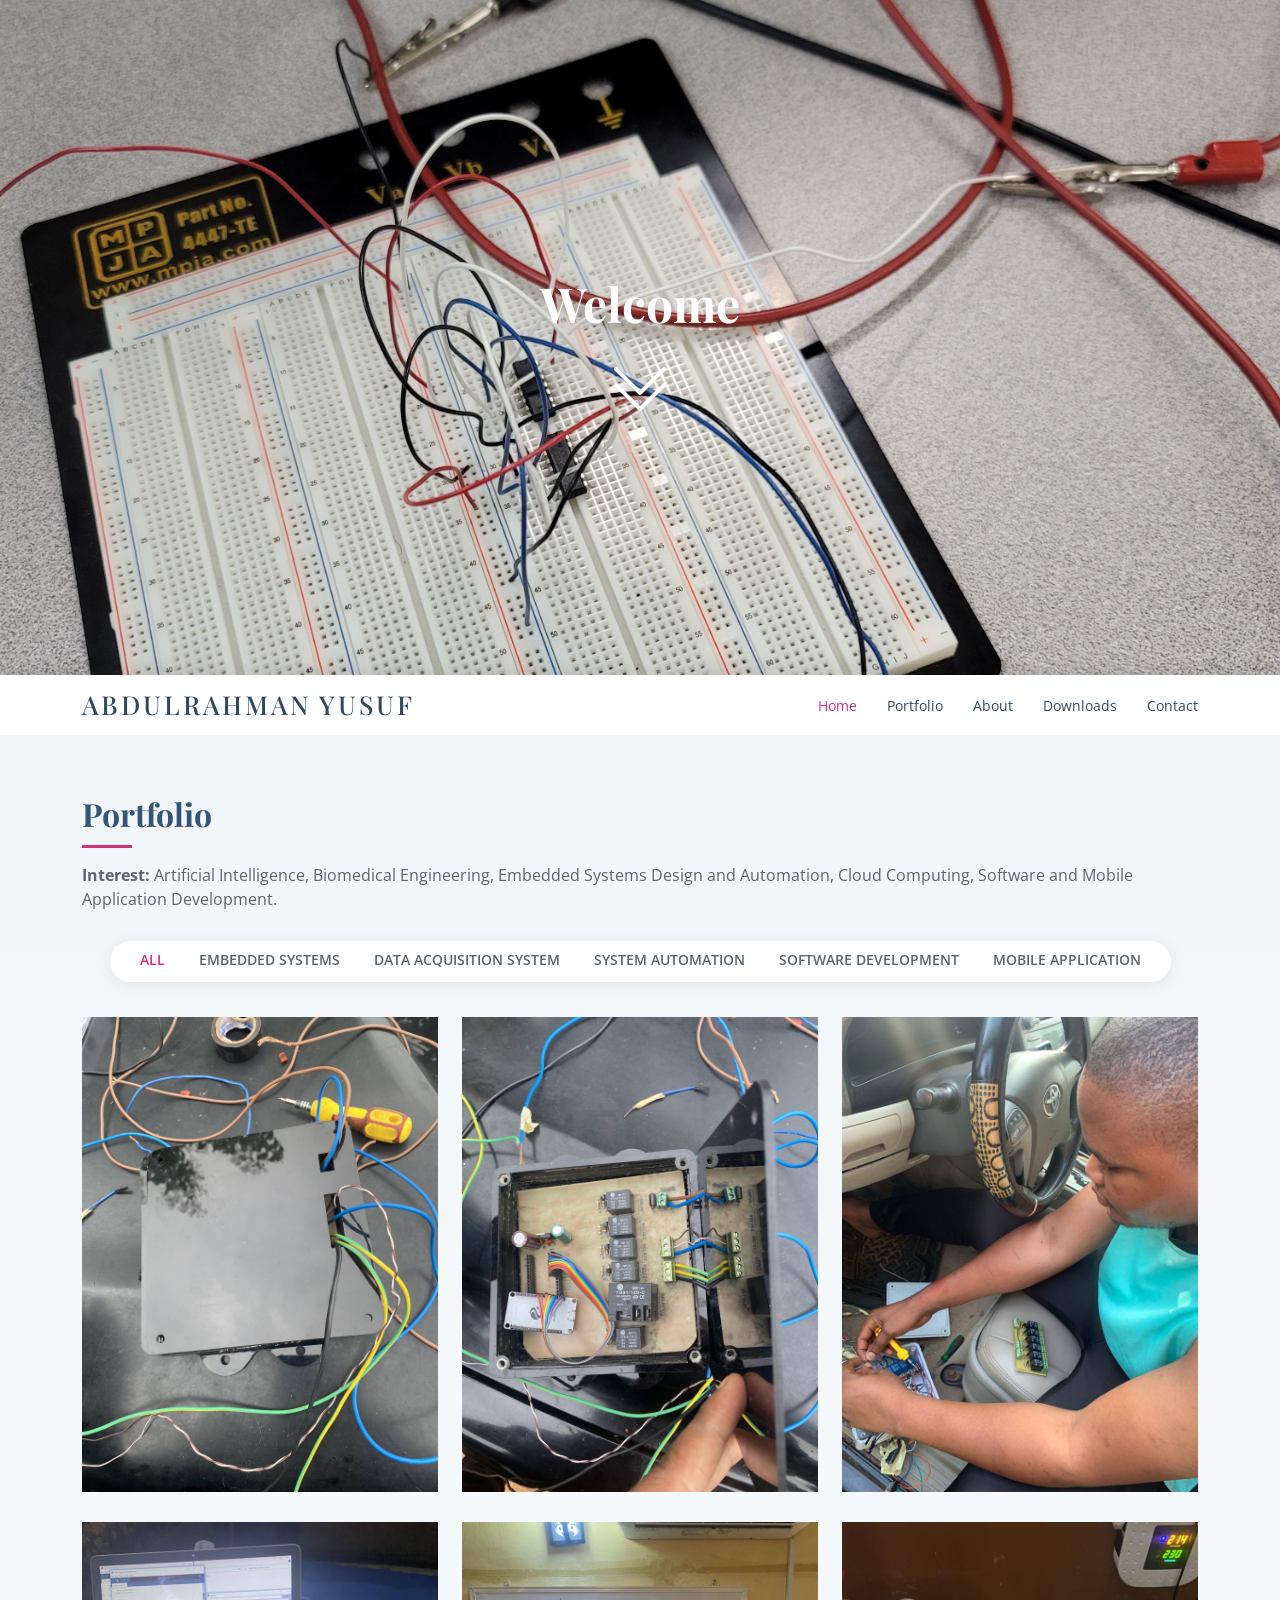
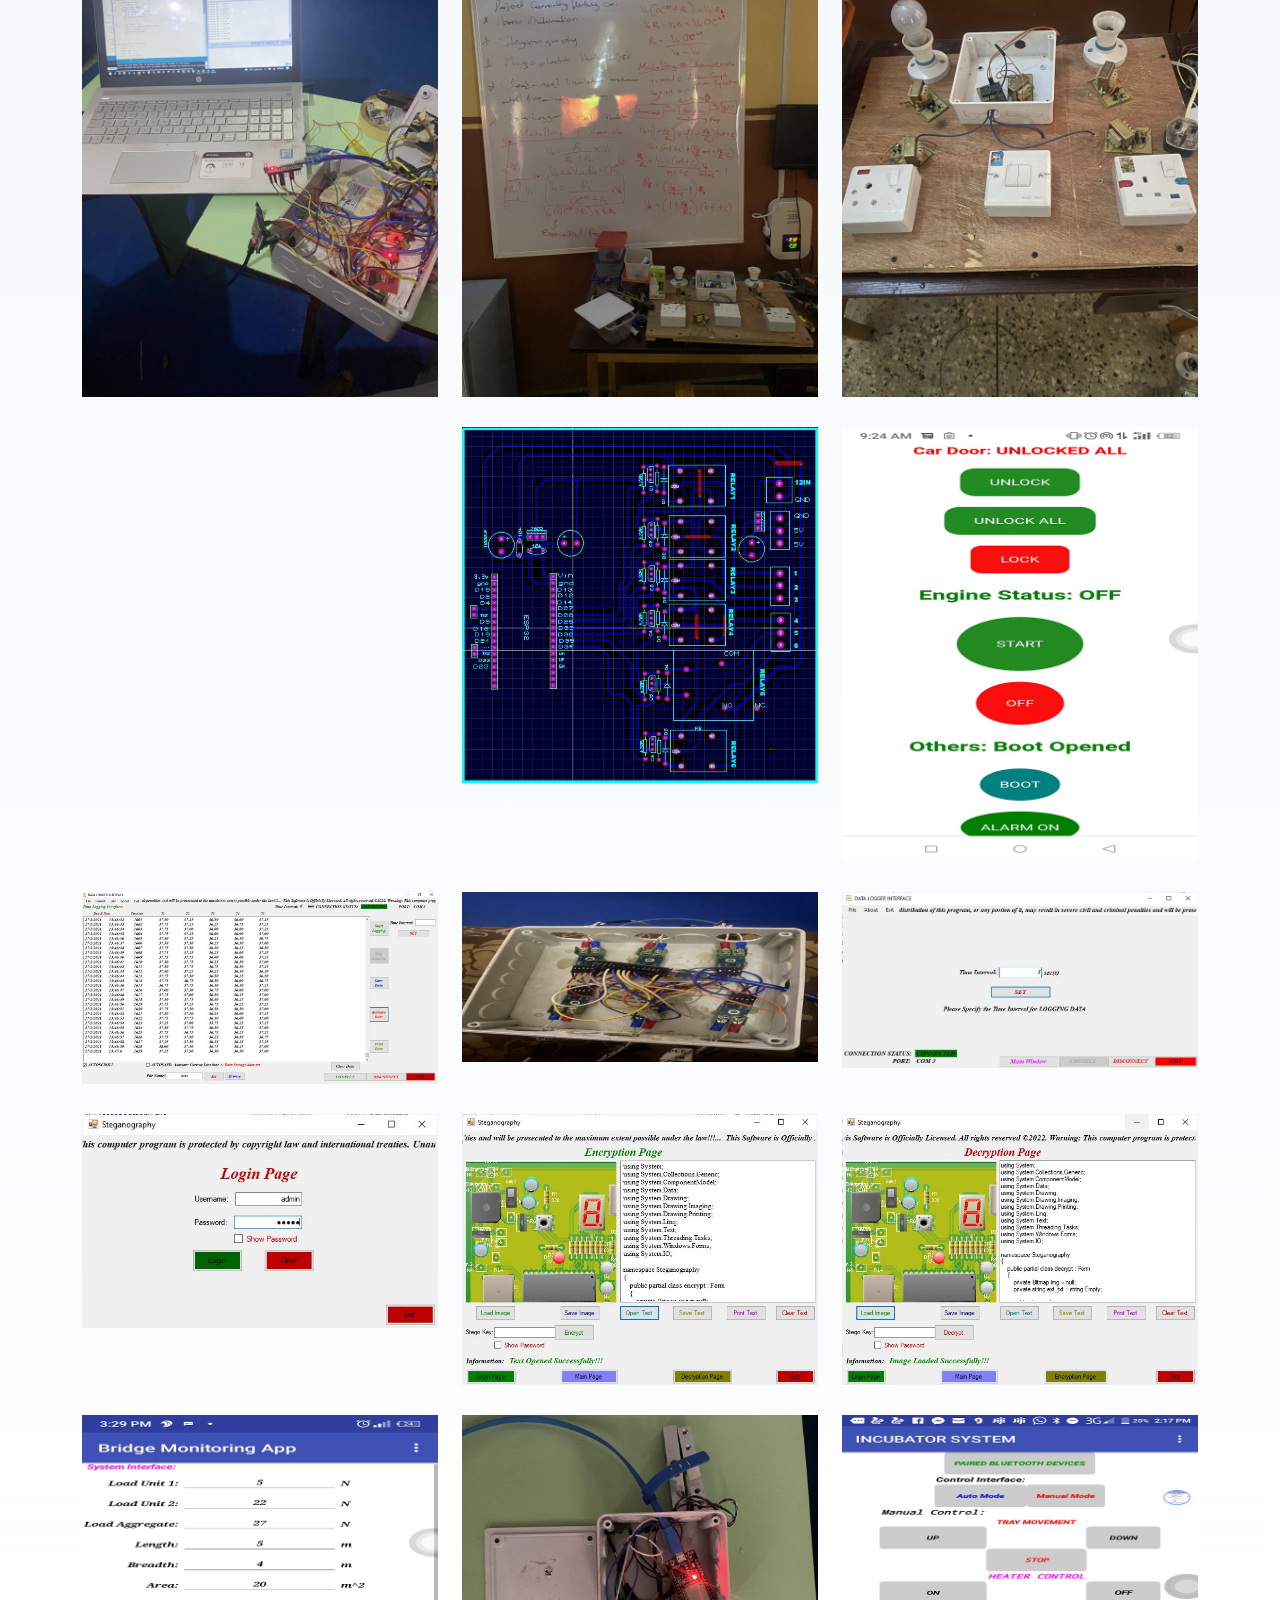
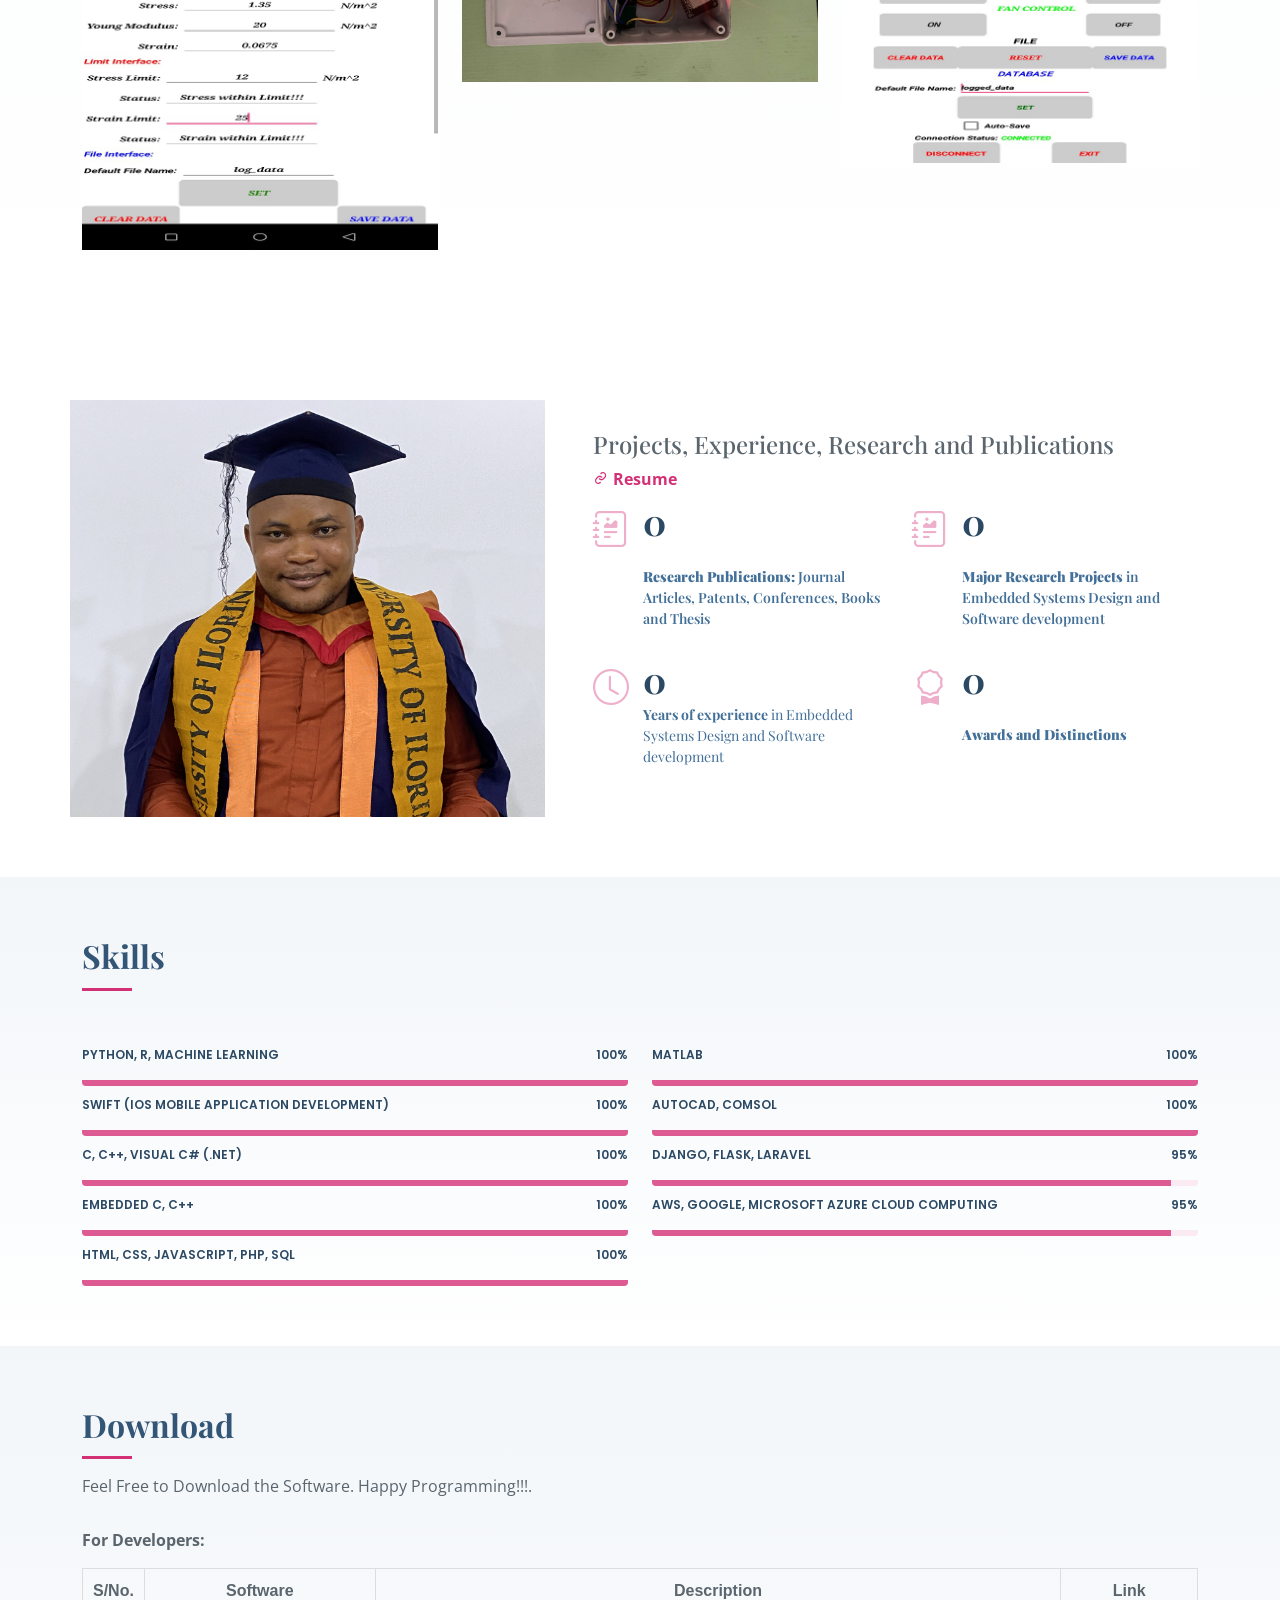
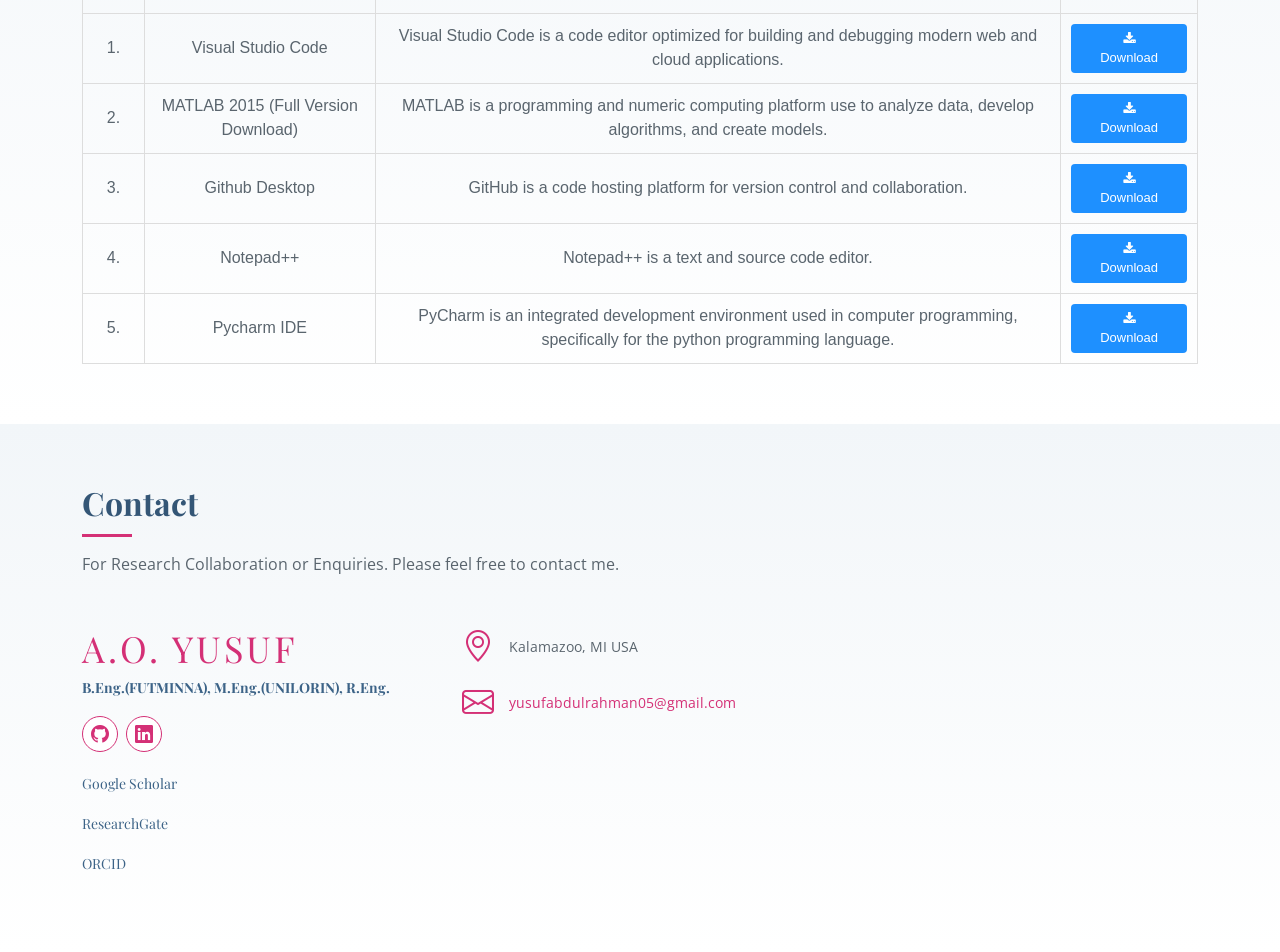
==== index.html @ 18b69f9c "update" ====
<!DOCTYPE html>
<html lang="en">

<head>
  <meta charset="utf-8">
  <meta content="width=device-width, initial-scale=1.0" name="viewport">

  <title>Abdulrahman Yusuf</title>
  <meta content="" name="description">
  <meta content="" name="keywords">

  <!-- Favicons -->
  <link href="assets/img/favicon.png" rel="icon">
  <link href="assets/img/apple-touch-icon.png" rel="apple-touch-icon">
  

  <!-- Google Fonts -->
  <link href="https://fonts.googleapis.com/css?family=Open+Sans:300,300i,400,400i,600,600i,700,700i|Poppins:300,300i,400,400i,500,500i,600,600i,700,700i|Playfair+Display:400,400i,500,500i,600,600i,700,700i&subset=cyrillic" rel="stylesheet">

  <!-- Vendor CSS Files -->
  <link href="assets/vendor/bootstrap/css/bootstrap.min.css" rel="stylesheet">
  <link href="assets/vendor/bootstrap-icons/bootstrap-icons.css" rel="stylesheet">
  <link href="assets/vendor/boxicons/css/boxicons.min.css" rel="stylesheet">
  <link href="assets/vendor/glightbox/css/glightbox.min.css" rel="stylesheet">
  <link href="assets/vendor/swiper/swiper-bundle.min.css" rel="stylesheet">

  <!-- Template Main CSS File -->
  <link href="assets/css/style.css" rel="stylesheet">

  <link rel="stylesheet" href="https://cdnjs.cloudflare.com/ajax/libs/font-awesome/4.7.0/css/font-awesome.min.css">

  <!-- =======================================================
  * Template Name: Lonely - v4.7.0
  * Template URL: https://bootstrapmade.com/free-html-bootstrap-template-lonely/
  * Author: BootstrapMade.com
  * License: https://bootstrapmade.com/license/
  ======================================================== -->
</head>

<body>

  <!-- ======= Hero Section ======= -->
  <section id="hero" class="d-flex flex-column align-items-center justify-content-center">
    <h1>Welcome</h1>
   <!-- <h1>Welcome to my Virtual Lab.</h1>
    <h2>I am a Researcher, Developer, Programmer and Embedded System Designer</h2> -->
    <a href="#portfolio" class="btn-get-started scrollto"><i class="bi bi-chevron-double-down"></i></a>
  </section><!-- End Hero -->

  <!-- ======= Header ======= -->
  <header id="header" class="d-flex align-items-center">
    <div class="container d-flex align-items-center justify-content-between">

      
      <div class="logo">
        <h1><a href="index.html">Abdulrahman Yusuf</a></h1>
        <!-- Uncomment below if you prefer to use an image logo -->
        <!-- <a href="index.html"><img src="assets/img/logo.png" alt="" class="img-fluid"></a> -->
      </div>

      <nav id="navbar" class="navbar">
        <ul>
          <li><a class="nav-link scrollto active" href="#hero">Home</a></li>
          <li><a class="nav-link scrollto" href="#portfolio">Portfolio</a></li>
          <li><a class="nav-link scrollto" href="#about">About</a></li> 
          <li><a class="nav-link scrollto" href="#download">Downloads</a></li> 
          <li><a class="nav-link scrollto" href="#contact">Contact</a></li>
        </ul>
        <i class="bi bi-list mobile-nav-toggle"></i>
      </nav><!-- .navbar -->


    </div>
  </header><!-- End Header -->

  <main id="main">


     <!-- ======= Portfolio Section ======= -->
     <section id="portfolio" class="portfolio section-bg">
      <div class="container">

        <div class="section-title">
          <h2>Portfolio</h2>
          
          <p>
            
            <strong>Interest: </strong>
            
            Artificial Intelligence, Biomedical Engineering, Embedded Systems Design and Automation, Cloud Computing, Software and Mobile Application Development. 
            </p>
          
        </div>

        <div class="row">
          <div class="col-lg-12 d-flex justify-content-center">
            <ul id="portfolio-flters">
              <li data-filter="*" class="filter-active">All</li>
              <li data-filter=".filter-auto">Embedded Systems</li>
              <li data-filter=".filter-logger">Data Acquisition System</li>
              <li data-filter=".filter-control">System Automation</li>
              <li data-filter=".filter-soft">Software Development</li>
              <li data-filter=".filter-mobile">Mobile Application</li>
            </ul>
          </div>
        </div>

        <div class="row portfolio-container">

          <div class="col-lg-4 col-md-6 portfolio-item filter-auto">
            <div class="portfolio-wrap">
              <img src="assets/img/automobile/final.jpg" class="img-fluid" alt="">
              <div class="portfolio-info">
                <h4>E-Car Key</h4>
                <p>Schemetic Design</p>
              </div>
              <div class="portfolio-links">
                <a href="assets/img/automobile/final.jpg" data-gallery="portfolioGallery" class="portfolio-lightbox" title="Automobile Automation"><i class="bx bx-plus"></i></a>
               <!-- <a href="portfolio-details.html" title="More Details"><i class="bx bx-link"></i></a> -->
              </div>
            </div>
          </div>

          <div class="col-lg-4 col-md-6 portfolio-item filter-auto">
            <div class="portfolio-wrap">
              <img src="assets/img/automobile/inner_prototype.jpg" class="img-fluid" alt="">
              <div class="portfolio-info">
                <h4>E-Car Key</h4>
                <p>Hardware</p>
              </div>
              <div class="portfolio-links">
                <a href="assets/img/automobile/inner_prototype.jpg" data-gallery="portfolioGallery" class="portfolio-lightbox" title="Automobile Automation"><i class="bx bx-plus"></i></a>
               <!-- <a href="portfolio-details.html" title="More Details"><i class="bx bx-link"></i></a> -->
              </div>
            </div>
          </div>

          <div class="col-lg-4 col-md-6 portfolio-item filter-auto">
            <div class="portfolio-wrap">
              <img src="assets/img/automobile/working.jpg" class="img-fluid" alt="">
              <div class="portfolio-info">
                <h4>E-Car Key</h4>
                <p>Testing the Developed System</p>
              </div>
              <div class="portfolio-links">
                <a href="assets/img/automobile/inner_prototype.jpg" data-gallery="portfolioGallery" class="portfolio-lightbox" title="Automobile Automation"><i class="bx bx-plus"></i></a>
               <!-- <a href="portfolio-details.html" title="More Details"><i class="bx bx-link"></i></a> -->
              </div>
            </div>
          </div>

          <div class="col-lg-4 col-md-6 portfolio-item filter-control">
            <div class="portfolio-wrap">
              <img src="assets/img/control/clc.jpg" class="img-fluid" alt="">
              <div class="portfolio-info">
                <h4>Cloud-based Load Control and Energy Monitoring System</h4>
                <p>Hardware</p>
              </div>
              <div class="portfolio-links">
                <a href="assets/img/control/clc.jpg" data-gallery="portfolioGallery" class="portfolio-lightbox" title="Load-based Control and Energy Monitoring System"><i class="bx bx-plus"></i></a>
                <!--<a href="portfolio-details.html" title="More Details"><i class="bx bx-link"></i></a>-->
              </div>
            </div>
          </div>

          <div class="col-lg-4 col-md-6 portfolio-item filter-control">
            <div class="portfolio-wrap">
              <img src="assets/img/control/library.jpg" class="img-fluid" alt="">
              <div class="portfolio-info">
                <h4>Home Automation System</h4>
                <p>Design</p>
              </div>
              <div class="portfolio-links">
                <a href="assets/img/control/library.jpg" data-gallery="portfolioGallery" class="portfolio-lightbox" title="Automation System"><i class="bx bx-plus"></i></a>
                <!--<a href="portfolio-details.html" title="More Details"><i class="bx bx-link"></i></a>-->
              </div>
            </div>
          </div>

          <div class="col-lg-4 col-md-6 portfolio-item filter-control">
            <div class="portfolio-wrap">
              <img src="assets/img/control/automation.jpg" class="img-fluid" alt="">
              <div class="portfolio-info">
                <h4>Home Automation System</h4>
                <p>Hardware</p>
              </div>
              <div class="portfolio-links">
                <a href="assets/img/control/automation.jpg" data-gallery="portfolioGallery" class="portfolio-lightbox" title="Automation System"><i class="bx bx-plus"></i></a>
                <!--<a href="portfolio-details.html" title="More Details"><i class="bx bx-link"></i></a>-->
              </div>
            </div>
          </div>

          <div class="col-lg-4 col-md-6 portfolio-item filter-auto">
            <div class="portfolio-wrap">
              <img src="assets/img/automobile/board.jpg" class="img-fluid" alt="">
              <div class="portfolio-info">
                <h4>E-Car Key</h4>
                <p>System Board</p>
              </div>
              <div class="portfolio-links">
                <a href="assets/img/automobile/board.jpg" data-gallery="portfolioGallery" class="portfolio-lightbox" title="Automobile Automation"><i class="bx bx-plus"></i></a>
               <!-- <a href="portfolio-details.html" title="More Details"><i class="bx bx-link"></i></a> -->
              </div>
            </div>
          </div>


          <div class="col-lg-4 col-md-6 portfolio-item filter-auto">
            <div class="portfolio-wrap">
              <img src="assets/img/automobile/artwork.jpg" class="img-fluid" alt="">
              <div class="portfolio-info">
                <h4>E-Car Key</h4>
                <p>PCB Design</p>
              </div>
              <div class="portfolio-links">
                <a href="assets/img/automobile/artwork.jpg" data-gallery="portfolioGallery" class="portfolio-lightbox" title="Automobile Automation"><i class="bx bx-plus"></i></a>
               <!-- <a href="portfolio-details.html" title="More Details"><i class="bx bx-link"></i></a> -->
              </div>
            </div>
          </div>

          <div class="col-lg-4 col-md-6 portfolio-item filter-auto">
            <div class="portfolio-wrap">
              <img src="assets/img/automobile/inter.jpg" class="img-fluid" alt="">
              <div class="portfolio-info">
                <h4>E-Car Key</h4>
                <p>Mobile Interface</p>
              </div>
              <div class="portfolio-links">
                <a href="assets/img/automobile/inter.jpg" data-gallery="portfolioGallery" class="portfolio-lightbox" title="Automobile Automation"><i class="bx bx-plus"></i></a>
               <!-- <a href="portfolio-details.html" title="More Details"><i class="bx bx-link"></i></a> -->
              </div>
            </div>
          </div>

          <div class="col-lg-4 col-md-6 portfolio-item filter-logger">
            <div class="portfolio-wrap">
              <img src="assets/img/datalogger/logging_temp_interface.JPG" class="img-fluid" alt="">
              <div class="portfolio-info">
                <h4>5-Channel Temperature Datalogger</h4>
                <p>Software Interface</p>
              </div>
              <div class="portfolio-links">
                <a href="assets/img/datalogger/logging_temp_interface.JPG" data-gallery="portfolioGallery" class="portfolio-lightbox" title="Temperature Datalogger"><i class="bx bx-plus"></i></a>
               <!-- <a href="portfolio-details.html" title="More Details"><i class="bx bx-link"></i></a>-->
              </div>
            </div>
          </div>

          <div class="col-lg-4 col-md-6 portfolio-item filter-logger">
            <div class="portfolio-wrap">
              <img src="assets/img/datalogger/temp_logger.jpg" class="img-fluid" alt="">
              <div class="portfolio-info">
                <h4>5-Channel Temperature Datalogger</h4>
                <p>Hardware Interface</p>
              </div>
              <div class="portfolio-links">
                <a href="assets/img/datalogger/temp_logger.jpg" data-gallery="portfolioGallery" class="portfolio-lightbox" title="Temperature Datalogger"><i class="bx bx-plus"></i></a>
               <!-- <a href="portfolio-details.html" title="More Details"><i class="bx bx-link"></i></a>-->
              </div>
            </div>
          </div>

          <div class="col-lg-4 col-md-6 portfolio-item filter-logger">
            <div class="portfolio-wrap">
              <img src="assets/img/datalogger/logging_time_set.JPG" class="img-fluid" alt="">
              <div class="portfolio-info">
                <h4>5-Channel Temperature Datalogger</h4>
                <p>Logging Time Set Interface</p>
              </div>
              <div class="portfolio-links">
                <a href="assets/img/datalogger/logging_time_set.JPG" data-gallery="portfolioGallery" class="portfolio-lightbox" title="Temperature Datalogger"><i class="bx bx-plus"></i></a>
               <!-- <a href="portfolio-details.html" title="More Details"><i class="bx bx-link"></i></a>-->
              </div>
            </div>
          </div>

          <div class="col-lg-4 col-md-6 portfolio-item filter-soft">
            <div class="portfolio-wrap">
              <img src="assets/img/software/stego_login.JPG" class="img-fluid" alt="">
              <div class="portfolio-info">
                <h4>STEGANOGRAPHY</h4>
                <p>Login Interface</p>
              </div>
              <div class="portfolio-links">
                <a href="assets/img/software/stego_login.JPG" data-gallery="portfolioGallery" class="portfolio-lightbox" title="Login Interface"><i class="bx bx-plus"></i></a>
              <!--  <a href="portfolio-details.html" title="More Details"><i class="bx bx-link"></i></a> -->
              </div>
            </div>
          </div>

          <div class="col-lg-4 col-md-6 portfolio-item filter-soft">
            <div class="portfolio-wrap">
              <img src="assets/img/software/stego-encrypt.JPG" class="img-fluid" alt="">
              <div class="portfolio-info">
                <h4>STEGANOGRAPHY</h4>
                <p>Encryption Interface</p>
              </div>
              <div class="portfolio-links">
                <a href="assets/img/software/stego-encrypt.JPG" data-gallery="portfolioGallery" class="portfolio-lightbox" title="Encryption Interface"><i class="bx bx-plus"></i></a>
              <!--  <a href="portfolio-details.html" title="More Details"><i class="bx bx-link"></i></a> -->
              </div>
            </div>
          </div>

          <div class="col-lg-4 col-md-6 portfolio-item filter-soft">
            <div class="portfolio-wrap">
              <img src="assets/img/software/stego-decrypt.JPG" class="img-fluid" alt="">
              <div class="portfolio-info">
                <h4>STEGANOGRAPHY</h4>
                <p>Decryption Interface</p>
              </div>
              <div class="portfolio-links">
                <a href="assets/img/software/stego-decrypt.JPG" data-gallery="portfolioGallery" class="portfolio-lightbox" title="Decryption Interface"><i class="bx bx-plus"></i></a>
              <!--  <a href="portfolio-details.html" title="More Details"><i class="bx bx-link"></i></a> -->
              </div>
            </div>
          </div>

          <div class="col-lg-4 col-md-6 portfolio-item filter-mobile">
            <div class="portfolio-wrap">
              <img src="assets/img/mobile/bridge_soft_jpg.jpg" class="img-fluid" alt="">
              <div class="portfolio-info">
                <h4>Bridge Monitoring System</h4>
                <p>Software Interface</p>
              </div>
              <div class="portfolio-links">
                <a href="assets/img/mobile/bridge_soft_jpg.jpg" data-gallery="portfolioGallery" class="portfolio-lightbox" title="Data Logging Mobile Application"><i class="bx bx-plus"></i></a>
              <!--  <a href="portfolio-details.html" title="More Details"><i class="bx bx-link"></i></a> -->
              </div>
            </div>
          </div>

          <div class="col-lg-4 col-md-6 portfolio-item filter-mobile">
            <div class="portfolio-wrap">
              <img src="assets/img/mobile/bridge_hard.jpg" class="img-fluid" alt="">
              <div class="portfolio-info">
                <h4>Bridge Monitoring System</h4>
                <p>Hardware Interface</p>
              </div>
              <div class="portfolio-links">
                <a href="assets/img/mobile/bridge_hard.jpg" data-gallery="portfolioGallery" class="portfolio-lightbox" title="Data Logging Mobile Application"><i class="bx bx-plus"></i></a>
              <!--  <a href="portfolio-details.html" title="More Details"><i class="bx bx-link"></i></a> -->
              </div>
            </div>
          </div>

          <div class="col-lg-4 col-md-6 portfolio-item filter-mobile">
            <div class="portfolio-wrap">
              <img src="assets/img/mobile/incubator_jpg.jpg" class="img-fluid" alt="">
              <div class="portfolio-info">
                <h4>Egg Incubator Mobile App Control System</h4>
                <p>Software Interface</p>
              </div>
              <div class="portfolio-links">
                <a href="assets/img/mobile/incubator_jpg.jpg" data-gallery="portfolioGallery" class="portfolio-lightbox" title="Mobile Control System"><i class="bx bx-plus"></i></a>
              <!--  <a href="portfolio-details.html" title="More Details"><i class="bx bx-link"></i></a> -->
              </div>
            </div>
          </div>


        </div>

      </div>
    </section><!-- End Portfolio Section -->


      <!-- ======= About Section ======= -->
      <section id="about" class="about">
        <div class="container">
  
          <div class="row no-gutters">
            <div class="image col-xl-5 d-flex align-items-stretch justify-content-center justify-content-lg-start"></div>
            <div class="col-xl-7 ps-0 ps-lg-5 pe-lg-1 d-flex align-items-stretch">
              <div class="content d-flex flex-column justify-content-center">
                <h4>Projects, Experience, Research and Publications</h4>
                <a href="assets/pdf/curriculum.pdf" title="Curriculum Vitae"><i class="bx bx-link"></i>
               
                  <strong>Resume</strong>
                
              </a>
                <div class="row">
                  <div class="col-md-6 d-md-flex align-items-md-stretch">
                    <div class="count-box">
                      <i class="bi bi-journal-richtext"></i>
                      <span data-purecounter-start="0" data-purecounter-end="15" data-purecounter-duration="1" class="purecounter"></span>
                      <a href="https://scholar.google.com/citations?hl=en&authuser=2&user=0m0f3SoAAAAJ" title="Research Publications"><p><strong>Research Publications:</strong> Journal Articles, Patents, Conferences, Books and Thesis</p></a>
                    </div>
                  </div>
  
                  <div class="col-md-6 d-md-flex align-items-md-stretch">
                    <div class="count-box">
                      <i class="bi bi-journal-richtext"></i>
                      <span data-purecounter-start="0" data-purecounter-end="20" data-purecounter-duration="1" class="purecounter"></span>
                      <a href="assets/pdf/projects.pdf" title="Project Executed"><p><strong>Major Research Projects</strong> in Embedded Systems Design and Software development</p></a>
                    </div>
                  </div>

  
                  <div class="col-md-6 d-md-flex align-items-md-stretch">
                    <div class="count-box">
                      <i class="bi bi-clock"></i>
                      <span data-purecounter-start="0" data-purecounter-end="12" data-purecounter-duration="1" class="purecounter"></span>
                      <p><strong>Years of experience</strong> in Embedded Systems Design and Software development</p>
                    </div>
                  </div>

                  <div class="col-md-6 d-md-flex align-items-md-stretch">
                    <div class="count-box">
                      <i class="bi bi-award"></i>
                      <span data-purecounter-start="0" data-purecounter-end="6" data-purecounter-duration="1" class="purecounter"></span>
                      <a href="assets/pdf/award.pdf" title="Award and Distinction"><p><strong>Awards and Distinctions</strong> </p></a>
                    </div>


                  </div>
                </div>
              </div><!-- End .content-->
            </div>
          </div>
  
        </div>
      </section><!-- End About Section -->

        <!-- ======= Skills Section ======= -->
    <section id="skills" class="skills section-bg">
      <div class="container">

        <div class="section-title">
          <h2>Skills</h2>
          <!--
          <p>He suffers great pains. The consequences of his avoidance had to do with some. May they be the main game. No one had any desire. And no one who hinders receives them otherwise. It is because he shuns the services which he's been in the advantage of.</p>
          -->
        </div>

        <div class="row skills-content">

          <div class="col-lg-6">

            <div class="progress">
              <span class="skill">PYTHON, R, Machine Learning<i class="val">100%</i></span>
              <div class="progress-bar-wrap">
                <div class="progress-bar" role="progressbar" aria-valuenow="100" aria-valuemin="0" aria-valuemax="100"></div>
              </div>
            </div>

            <div class="progress">
              <span class="skill">SWIFT (iOS Mobile Application Development)<i class="val">100%</i></span>
              <div class="progress-bar-wrap">
                <div class="progress-bar" role="progressbar" aria-valuenow="100" aria-valuemin="0" aria-valuemax="100"></div>
              </div>
            </div>

            <div class="progress">
              <span class="skill">C, C++, VISUAL C# (.NET)<i class="val">100%</i></span>
              <div class="progress-bar-wrap">
                <div class="progress-bar" role="progressbar" aria-valuenow="100" aria-valuemin="0" aria-valuemax="100"></div>
              </div>
            </div>

            <div class="progress">
              <span class="skill">Embedded C, C++<i class="val">100%</i></span>
              <div class="progress-bar-wrap">
                <div class="progress-bar" role="progressbar" aria-valuenow="100" aria-valuemin="0" aria-valuemax="100"></div>
              </div>
            </div>

            

            <div class="progress">
              <span class="skill">HTML, CSS, Javascript, PHP, SQL<i class="val">100%</i></span>
              <div class="progress-bar-wrap">
                <div class="progress-bar" role="progressbar" aria-valuenow="100" aria-valuemin="0" aria-valuemax="100"></div>
              </div>
            </div>

          </div>

          <div class="col-lg-6">

            <div class="progress">
              <span class="skill">MATLAB<i class="val">100%</i></span>
              <div class="progress-bar-wrap">
                <div class="progress-bar" role="progressbar" aria-valuenow="100" aria-valuemin="0" aria-valuemax="100"></div>
              </div>
            </div>
            
            
            <div class="progress">
              <span class="skill">AutoCAD, COMSOL<i class="val">100%</i></span>
              <div class="progress-bar-wrap">
                <div class="progress-bar" role="progressbar" aria-valuenow="100" aria-valuemin="0" aria-valuemax="100"></div>
              </div>
            </div>

           
            <div class="progress">
              <span class="skill">Django, Flask, Laravel<i class="val">95%</i></span>
              <div class="progress-bar-wrap">
                <div class="progress-bar" role="progressbar" aria-valuenow="95" aria-valuemin="0" aria-valuemax="100"></div>
              </div>
            </div>

            

            <div class="progress">
              <span class="skill">AWS, Google, Microsoft Azure Cloud Computing<i class="val">95%</i></span>
              <div class="progress-bar-wrap">
                <div class="progress-bar" role="progressbar" aria-valuenow="95" aria-valuemin="0" aria-valuemax="100"></div>
              </div>
            </div>

<!--
            <div class="progress">
              <span class="skill">PHP & MySql <i class="val">95%</i></span>
              <div class="progress-bar-wrap">
                <div class="progress-bar" role="progressbar" aria-valuenow="95" aria-valuemin="0" aria-valuemax="100"></div>
              </div>
            </div>
          -->

          </div>

        </div>

      </div>
    </section><!-- End Skills Section -->


    
     <!-- ======= Download Section ======= -->
     <section id="download" class="contact section-bg">
      <div class="container">

        <div class="section-title">
          <h2>Download</h2>
          <p>Feel Free to Download the Software. Happy Programming!!!.</p>
          </div>

          <table>
            <p><strong>For Developers:</strong></p>

            <tr>
              <th class="button">S/No.</th>
              <th class="button">Software</th>
              <th class="button">Description</th>
              <th class="button">Link</th>
            </tr>

            <tr>
              <td class="button">1.</td>
              <td class="button">Visual Studio Code</td>       
              <td class="button">Visual Studio Code is a code editor optimized for building and debugging modern web and cloud applications.</td>
              <td class="button"><a href="https://drive.google.com/file/d/1zYSpvfbUgRs06XczKXyBadBNMTfpB2N2/view?usp=sharing"><button class="btn" title="Download Visual Studio Code"><i class="fa fa-download"></i>Download</button></td></a>
            </tr>

            <tr>
              <td class="button">2.</td>
              <td class="button">MATLAB 2015 (Full Version Download)</td>
              <td class="button">MATLAB is a programming and numeric computing platform use to analyze data, develop algorithms, and create models.</td>
              <td class="button"><a href="https://drive.google.com/drive/folders/1zdj8uG5YUquxfEY8fB6HcpN1ROSiTOMO?usp=sharing"><button title="Download MATLAB 2015 (Full Version)" class="btn"><i class="fa fa-download"></i>Download</button></td></a>
            </tr>
            

            <tr>
              <td class="button">3.</td>
              <td class="button">Github Desktop</td>
              <td class="button">GitHub is a code hosting platform for version control and collaboration.</td>
              <td class="button"><a href="https://drive.google.com/file/d/1zZG-LSL0lm-y78_URgRxCBI6-lQlzDq3/view?usp=sharing"><button title="Download Github Desktop" class="btn"><i class="fa fa-download"></i>Download</button></td></a>
            </tr>


            <tr>
              <td class="button">4.</td>
              <td class="button">Notepad++</td>
              <td class="button">Notepad++ is a text and source code editor.</td>
              <td class="button"><a href="https://drive.google.com/file/d/1z_8JrGSE3gMQmDGv-TZ-edg7QJ6CvCoF/view?usp=sharing"><button title="Download Notepad++" class="btn"><i class="fa fa-download"></i>Download</button></td></a>
            </tr>

            <tr>
            <td class="button">5.</td>
            <td class="button">Pycharm IDE</td>
            <td class="button">PyCharm is an integrated development environment used in computer programming, specifically for the python programming language.</td>
            <td class="button"><a href="https://drive.google.com/file/d/1zbjO1u8P6GVnWv2U52w3U5dm3tcD2GAQ/view?usp=sharing"><button title="Download Pycharm" class="btn"><i class="fa fa-download"></i>Download</button></td></a>
          </tr>

          </table>


      </div>
        </section><!-- End Download Section -->

     <!-- ======= Contact Section ======= -->
     <section id="contact" class="contact section-bg">
      <div class="container">

        <div class="section-title">
          <h2>Contact</h2>
          <p> For Research Collaboration or Enquiries. Please feel free to contact me.</p>
        </div>

          <!--
        <div class="form">
          <form method="post" role="form" class="php-email-form">
            <div class="row">
              <div class="form-group col-md-6">
                <input type="text" name="name" class="form-control" id="name" placeholder="Your Name" required>
              </div>
              
              <div class="form-group col-md-6">
                <input type="phone" class="form-control" name="phone" placeholder="Your Phone Number">
              </div>
            </div>

            <br />
            <div class="form-group">
              <input type="email" class="form-control" name="email" id="email" placeholder="Your Email Address" required>
            </div>

            <br />
            <div class="form-group">
              <input type="text" class="form-control" name="subject" id="subject" placeholder="Subject" required>
            </div>

            <br />
            <div class="form-group">
              <textarea class="form-control" name="message" rows="5" placeholder="Message" required></textarea>
            </div>

            <input type="hidden" name="receiver" value="yusufabdulrahman05@gmail.com">
            <input type="hidden" name="purpose" value="contact">
            <input type="hidden" name="api" value="abdulrahman28">
            <input type="hidden" name="timezone" value="Africa/Nigeria">

            <div class="my-3">
              <div class="loading">Loading</div>
              <div class="error-message"></div>
              <div class="sent-message">Your message has been sent. I will get back to you. Thank you!</div>
              <div class="sent-newline"><br /></div>
              <div class="text-center"><button type="submit" id="submit">Send Message</button></div>
            </div>
           
          </form>
        </div>

      -->

        <br />

        <div class="row">
          <div class="col-lg-4 col-md-4">
            <div class="contact-about">
              <h3>A.O. YUSUF</h3>
              <p><strong>B.Eng.(FUTMINNA), M.Eng.(UNILORIN), R.Eng.</strong></p>
              <div class="social-links">
                <a href="https://github.com/abdulrahman28" title="GitHub" class="github"><i class="bi bi-github"></i></a>
                <a href="https://www.linkedin.com/in/abdulrahman-yusuf-3886821a7/" title="Linkedin" class="linkedin"><i class="bi bi-linkedin"></i></a>
              </div>
              <a href="https://scholar.google.com/citations?hl=en&authuser=2&user=0m0f3SoAAAAJ" title="Google Scholar"><p>Google Scholar</p></a>
              <a href="https://www.researchgate.net/profile/Abdulrahman_Yusuf7" title="ResearchGate"><p>ResearchGate</p></a>
              <a href="https://orcid.org/0000-0003-4835-2358" title="ORCID"><p>ORCID</p></a>
            </div>
          </div>

          <!-- Modifications -->

          <div class="col-lg-4 col-md-4">
            <div class="info">
              
              <div class="d-flex align-items-center">
                <i class="bi bi-geo-alt"></i>
                <p>Kalamazoo, MI USA</p>
              </div>
            

              <div class="d-flex align-items-center mt-4">
                <i class="bi bi-envelope"></i>
                <a href="mailto:yusufabdulrahman05@gmail.com"><p>yusufabdulrahman05@gmail.com</p></a>
              </div>
              
              <!--
              <div class="d-flex align-items-center mt-4">
                <i class="bi bi-envelope"></i>
                <a href="mailto:yusuf.oa@unilorin.edu.ng"><p>yusuf.oa@unilorin.edu.ng</p></a>
              </div>
            -->

              <!--
              <div class="d-flex align-items-center mt-4">
                <i class="bi bi-phone"></i>
                <p>+1 (269) 377-5811</p>
              </div>

            -->

              <!--
              <div class="d-flex align-items-center mt-4">
                <i class="bi bi-phone"></i>
                <p>+2347048739491</p>
              </div>
            -->

            </div>
          </div>

        </div>

      </div>
    </section><!-- End Contact Section -->

  </main><!-- End #main -->


  <!-- Vendor JS Files -->
  <script src="assets/vendor/purecounter/purecounter.js"></script>
  <script src="assets/vendor/bootstrap/js/bootstrap.bundle.min.js"></script>
  <script src="assets/vendor/glightbox/js/glightbox.min.js"></script>
  <script src="assets/vendor/isotope-layout/isotope.pkgd.min.js"></script>
  <script src="assets/vendor/swiper/swiper-bundle.min.js"></script>
  <script src="assets/vendor/waypoints/noframework.waypoints.js"></script> 
  <script src="mailsender.js"></script>

  <!--
    <script src="assets/vendor/php-email-form/validate.js"></script>
  -->
  
  <!-- Template Main JS File -->
  <script src="assets/js/main.js"></script>

</body>

</html>
---- assets/css/style.css ----
/**
* Template Name: Lonely - v4.7.0
* Template URL: https://bootstrapmade.com/free-html-bootstrap-template-lonely/
* Author: BootstrapMade.com
* License: https://bootstrapmade.com/license/
*/

/*--------------------------------------------------------------
# General
--------------------------------------------------------------*/
body {
  font-family: "Open Sans", sans-serif;
  color: #5a656e;
}

a {
  color: #d43076;
  text-decoration: none;
}

a:hover {
  color: #dd5a92;
  text-decoration: none;
}

h1, h2, h3, h4, h5, h6 {
  font-family: "Playfair Display", serif;
}

/*--------------------------------------------------------------
# Back to top button
--------------------------------------------------------------*/
.back-to-top {
  position: fixed;
  visibility: hidden;
  opacity: 0;
  right: 15px;
  bottom: 15px;
  z-index: 9999;
  background: #d43076;
  width: 40px;
  height: 40px;
  border-radius: 50px;
  transition: all 0.4s;
}
.back-to-top i {
  font-size: 24px;
  color: #fff;
  line-height: 0;
}
.back-to-top:hover {
  background: #db528c;
  color: #fff;
}
.back-to-top.active {
  visibility: visible;
  opacity: 1;
}

/*--------------------------------------------------------------
# Header
--------------------------------------------------------------*/
#header {
  transition: all 0.5s;
  z-index: 997;
  transition: all 0.5s;
  height: 60px;
  background: #fff;
  box-shadow: 0px 0px 20px 0px rgba(0, 0, 0, 0.12);
}
#header .logo h1 {
  font-size: 26px;
  margin: 0;
  padding: 6px 0;
  line-height: 1;
  font-weight: 500;
  letter-spacing: 3px;
  text-transform: uppercase;
}
#header .logo h1 a, #header .logo h1 a:hover {
  color: #2c4964;
  text-decoration: none;
}
#header .logo img {
  padding: 0;
  margin: 0;
  max-height: 40px;
}

.scrolled-offset {
  margin-top: 60px;
}

/*--------------------------------------------------------------
# Navigation Menu
--------------------------------------------------------------*/
/**
* Desktop Navigation 
*/
.navbar {
  padding: 0;
}
.navbar ul {
  margin: 0;
  padding: 0;
  display: flex;
  list-style: none;
  align-items: center;
}
.navbar li {
  position: relative;
}
.navbar a, .navbar a:focus {
  display: flex;
  align-items: center;
  justify-content: space-between;
  padding: 10px 0 10px 30px;
  font-size: 14px;
  color: #2c4964;
  white-space: nowrap;
  transition: 0.3s;
}
.navbar a i, .navbar a:focus i {
  font-size: 12px;
  line-height: 0;
  margin-left: 5px;
}
.navbar a:hover, .navbar .active, .navbar .active:focus, .navbar li:hover > a {
  color: #d43076;
}
.navbar .dropdown ul {
  display: block;
  position: absolute;
  left: 14px;
  top: 100%;
  margin: 0;
  padding: 10px 0;
  z-index: 99;
  opacity: 0;
  visibility: hidden;
  background: #fff;
  box-shadow: 0px 0px 30px rgba(127, 137, 161, 0.25);
  transition: 0.3s;
  border-radius: 4px;
}
.navbar .dropdown ul li {
  min-width: 200px;
}
.navbar .dropdown ul a {
  padding: 10px 20px;
  text-transform: none;
}
.navbar .dropdown ul a i {
  font-size: 12px;
}
.navbar .dropdown ul a:hover, .navbar .dropdown ul .active:hover, .navbar .dropdown ul li:hover > a {
  color: #d43076;
}
.navbar .dropdown:hover > ul {
  opacity: 1;
  visibility: visible;
}
.navbar .dropdown .dropdown ul {
  top: 0;
  left: calc(100% - 30px);
  visibility: hidden;
}
.navbar .dropdown .dropdown:hover > ul {
  opacity: 1;
  top: 0;
  left: 100%;
  visibility: visible;
}
@media (max-width: 1366px) {
  .navbar .dropdown .dropdown ul {
    left: -90%;
  }
  .navbar .dropdown .dropdown:hover > ul {
    left: -100%;
  }
}

/**
* Mobile Navigation 
*/
.mobile-nav-toggle {
  color: #2c4964;
  font-size: 28px;
  cursor: pointer;
  display: none;
  line-height: 0;
  transition: 0.5s;
}
.mobile-nav-toggle.bi-x {
  color: #fff;
}

@media (max-width: 991px) {
  .mobile-nav-toggle {
    display: block;
  }

  .navbar ul {
    display: none;
  }
}
.navbar-mobile {
  position: fixed;
  overflow: hidden;
  top: 0;
  right: 0;
  left: 0;
  bottom: 0;
  background: rgba(13, 21, 29, 0.6);
  transition: 0.3s;
  z-index: 998;
}
.navbar-mobile .mobile-nav-toggle {
  position: absolute;
  top: 15px;
  right: 15px;
}
.navbar-mobile ul {
  display: block;
  position: absolute;
  top: 55px;
  right: 15px;
  bottom: 15px;
  left: 15px;
  padding: 10px 0;
  border-radius: 10px;
  background-color: #fff;
  overflow-y: auto;
  transition: 0.3s;
}
.navbar-mobile a, .navbar-mobile a:focus {
  padding: 10px 20px;
  font-size: 15px;
  color: #2c4964;
}
.navbar-mobile a:hover, .navbar-mobile .active, .navbar-mobile li:hover > a {
  color: #d43076;
}
.navbar-mobile .getstarted, .navbar-mobile .getstarted:focus {
  margin: 15px;
}
.navbar-mobile .dropdown ul {
  position: static;
  display: none;
  margin: 10px 20px;
  padding: 10px 0;
  z-index: 99;
  opacity: 1;
  visibility: visible;
  background: #fff;
  box-shadow: 0px 0px 30px rgba(127, 137, 161, 0.25);
}
.navbar-mobile .dropdown ul li {
  min-width: 200px;
}
.navbar-mobile .dropdown ul a {
  padding: 10px 20px;
}
.navbar-mobile .dropdown ul a i {
  font-size: 12px;
}
.navbar-mobile .dropdown ul a:hover, .navbar-mobile .dropdown ul .active:hover, .navbar-mobile .dropdown ul li:hover > a {
  color: #d43076;
}
.navbar-mobile .dropdown > .dropdown-active {
  display: block;
}

/*--------------------------------------------------------------
# Hero Section
--------------------------------------------------------------*/
#hero {
  width: 100%;
  height: 75vh;
  background: url("../img/hero-bg1.jpg") center;
  background-size: cover;
  padding: 0 15px;
}
#hero h1 {
  margin: 0 0 10px 0;
  font-size: 48px;
  font-weight: 700;
  line-height: 56px;
  color: #fff;
}
#hero h2 {
  color: #eee;
  margin-bottom: 10px;
  font-size: 24px;
  font-weight: 300;
  font-family: "Poppins", sans-serif;
}
#hero .btn-get-started {
  font-size: 64px;
  transition: 0.5s;
  color: #fff;
  height: 60px;
}
#hero .btn-get-started:hover {
  padding-top: 10px;
  color: #d43076;
}
@media (min-width: 1024px) {
  #hero {
    background-attachment: fixed;
  }
}
@media (max-width: 768px) {
  #hero h1 {
    font-size: 28px;
    line-height: 36px;
  }
  #hero h2 {
    font-size: 18px;
    line-height: 24px;
    margin-bottom: 30px;
  }
}

/*--------------------------------------------------------------
# Sections General
--------------------------------------------------------------*/
section {
  padding: 60px 0;
}

.section-bg {
  background: linear-gradient(180deg, #f2f6f9 0%, #fff 100%);
}

.section-title {
  padding-bottom: 30px;
}
.section-title h2 {
  font-size: 32px;
  font-weight: bold;
  margin-bottom: 15px;
  padding-bottom: 15px;
  position: relative;
  color: #345676;
}
.section-title h2::after {
  content: "";
  position: absolute;
  display: block;
  width: 50px;
  height: 3px;
  background: #d43076;
  bottom: 0;
  left: 0;
}
.section-title p {
  margin-bottom: 0;
}

/*--------------------------------------------------------------
# Breadcrumbs
--------------------------------------------------------------*/
.breadcrumbs {
  padding: 15px 0;
  background-color: #fcf2f7;
  min-height: 40px;
}
.breadcrumbs h2 {
  font-size: 24px;
  font-weight: 300;
}
.breadcrumbs ol {
  display: flex;
  flex-wrap: wrap;
  list-style: none;
  padding: 0;
  margin: 0;
  font-size: 14px;
}
.breadcrumbs ol li + li {
  padding-left: 10px;
}
.breadcrumbs ol li + li::before {
  display: inline-block;
  padding-right: 10px;
  color: #6c757d;
  content: "/";
}
@media (max-width: 768px) {
  .breadcrumbs .d-flex {
    display: block !important;
  }
  .breadcrumbs ol {
    display: block;
  }
  .breadcrumbs ol li {
    display: inline-block;
  }
}

/*--------------------------------------------------------------
# About
--------------------------------------------------------------*/
.about .content {
  padding: 30px 0;
}
.about .content h3 {
  font-weight: 500;
  font-size: 34px;
  color: #2c4964;
}
.about .content p {
  margin-bottom: 0;
}
.about .content .count-box {
  padding: 20px 0;
  width: 100%;
}
.about .content .count-box i {
  display: block;
  font-size: 36px;
  color: #eeafca;
  float: left;
  line-height: 0;
}
.about .content .count-box span {
  font-size: 36px;
  line-height: 20px;
  display: block;
  font-weight: 700;
  color: #2c4964;
  margin-left: 50px;
  font-family: "Playfair Display", serif;
}
.about .content .count-box p {
  padding: 15px 0 0 0;
  margin: 0 0 0 50px;
  font-family: "Playfair Display", serif;
  font-size: 14px;
  color: #437099;
}
.about .content .count-box a {
  font-weight: 600;
  display: block;
  margin-top: 20px;
  color: #437099;
  font-size: 15px;
  font-family: "Poppins", sans-serif;
  transition: ease-in-out 0.3s;
}
.about .content .count-box a:hover {
  color: #6b96be;
}
.about .image {
  background: url("../img/me1.jpg") top center no-repeat;
  background-size: cover;
  min-height: 400px;
}
@media (max-width: 991px) {
  .about .image {
    text-align: center;
  }
  .about .image img {
    max-width: 80%;
  }
}
@media (max-width: 667px) {
  .about .image img {
    max-width: 100%;
  }
}

/*--------------------------------------------------------------
# Skills
--------------------------------------------------------------*/
.skills .progress {
  height: 50px;
  display: block;
  background: none;
}
.skills .progress .skill {
  padding: 10px 0;
  margin: 0 0 6px 0;
  text-transform: uppercase;
  display: block;
  font-weight: 600;
  font-family: "Poppins", sans-serif;
  color: #2c4964;
}
.skills .progress .skill .val {
  float: right;
  font-style: normal;
}
.skills .progress-bar-wrap {
  background: #fbeaf1;
}
.skills .progress-bar {
  width: 1px;
  height: 10px;
  transition: 0.9s;
  background-color: #dd5a92;
}

/*--------------------------------------------------------------
# Resume
--------------------------------------------------------------*/
.resume .resume-title {
  font-size: 26px;
  font-weight: 500;
  margin-top: 20px;
  margin-bottom: 20px;
  color: #4b7dab;
  font-family: "Poppins", sans-serif;
}
.resume .resume-item {
  padding: 0 0 20px 20px;
  margin-top: -2px;
  border-left: 2px solid #d43076;
  position: relative;
}
.resume .resume-item h4 {
  line-height: 18px;
  font-size: 18px;
  font-weight: 600;
  color: #2c4964;
  margin-bottom: 10px;
}
.resume .resume-item h5 {
  font-size: 16px;
  background: #e4ebf3;
  padding: 5px 15px;
  display: inline-block;
  font-weight: 400;
  margin-bottom: 10px;
  font-family: "Poppins", sans-serif;
}
.resume .resume-item ul {
  padding-left: 20px;
}
.resume .resume-item ul li {
  padding-bottom: 10px;
}
.resume .resume-item:last-child {
  padding-bottom: 0;
}
.resume .resume-item::before {
  content: "";
  position: absolute;
  width: 16px;
  height: 16px;
  border-radius: 50px;
  left: -9px;
  top: 0;
  background: #fff;
  border: 2px solid #d43076;
}

/*--------------------------------------------------------------
# Services
--------------------------------------------------------------*/
.services .icon-box {
  padding: 20px 15px;
  position: relative;
  overflow: hidden;
  background: #fff;
  box-shadow: 0 0 29px 0 rgba(68, 88, 144, 0.2);
  transition: all 0.3s ease-in-out;
  border-radius: 8px;
  text-align: center;
  z-index: 1;
}
.services .icon-box::before {
  content: "";
  position: absolute;
  top: 0;
  left: 0;
  right: 0;
  height: 0;
  transition: ease-in-out 0.3s;
  z-index: -1;
}
.services .icon-box:hover::before {
  background: #d43076;
  height: 100%;
  border-radius: 0px;
}
.services .icon {
  margin: 0 auto 30px auto;
  padding-top: 10px;
  display: inline-block;
  text-align: center;
  border-radius: 50%;
  width: 60px;
  height: 60px;
  background: #d43076;
  transition: all 0.3s ease-in-out;
}
.services .icon i {
  font-size: 36px;
  line-height: 1;
  color: #fff;
}
.services .title {
  font-weight: 700;
  margin-bottom: 15px;
  font-size: 18px;
}
.services .title a {
  color: #111;
}
.services .description {
  font-size: 15px;
  line-height: 24px;
  margin-bottom: 0;
}
.services .icon-box:hover .title a, .services .icon-box:hover .description {
  color: #fff;
}
.services .icon-box:hover .icon {
  background: #fff;
}
.services .icon-box:hover .icon i {
  color: #d43076;
}
@media (max-width: 768px) {
  .services .icon-box::before {
    bottom: 60%;
  }
}

/*--------------------------------------------------------------
# Portfolio
--------------------------------------------------------------*/
.portfolio .portfolio-item {
  margin-bottom: 30px;
}
.portfolio #portfolio-flters {
  padding: 0;
  margin: 0 auto 35px auto;
  list-style: none;
  text-align: center;
  background: #fff;
  border-radius: 50px;
  padding: 2px 15px;
  box-shadow: 0px 2px 15px rgba(0, 0, 0, 0.08);
}
.portfolio #portfolio-flters li {
  cursor: pointer;
  display: inline-block;
  padding: 10px 15px 8px 15px;
  font-size: 14px;
  font-weight: 600;
  line-height: 1;
  text-transform: uppercase;
  color: #5a656e;
  margin-bottom: 5px;
  transition: all 0.3s ease-in-out;
}
.portfolio #portfolio-flters li:hover, .portfolio #portfolio-flters li.filter-active {
  color: #d43076;
}
.portfolio #portfolio-flters li:last-child {
  margin-right: 0;
}
.portfolio .portfolio-wrap {
  transition: 0.3s;
  position: relative;
  overflow: hidden;
  z-index: 1;
}
.portfolio .portfolio-wrap::before {
  content: "";
  background: rgba(44, 73, 100, 0.6);
  position: absolute;
  left: 30px;
  right: 30px;
  top: 30px;
  bottom: 30px;
  transition: all ease-in-out 0.3s;
  z-index: 2;
  opacity: 0;
}
.portfolio .portfolio-wrap .portfolio-info {
  opacity: 0;
  position: absolute;
  top: 10%;
  left: 0;
  right: 0;
  text-align: center;
  z-index: 3;
  transition: all ease-in-out 0.3s;
}
.portfolio .portfolio-wrap .portfolio-info h4 {
  font-size: 20px;
  color: #fff;
  font-weight: 600;
}
.portfolio .portfolio-wrap .portfolio-info p {
  color: #ffffff;
  font-size: 14px;
  text-transform: uppercase;
}
.portfolio .portfolio-wrap .portfolio-links {
  opacity: 0;
  left: 0;
  right: 0;
  bottom: 10%;
  text-align: center;
  z-index: 3;
  position: absolute;
  transition: all ease-in-out 0.3s;
}
.portfolio .portfolio-wrap .portfolio-links a {
  color: #fff;
  margin: 0 2px;
  font-size: 28px;
  display: inline-block;
  transition: 0.3s;
}
.portfolio .portfolio-wrap .portfolio-links a:hover {
  color: #e684ae;
}
.portfolio .portfolio-wrap:hover::before {
  top: 0;
  left: 0;
  right: 0;
  bottom: 0;
  opacity: 1;
}
.portfolio .portfolio-wrap:hover .portfolio-info {
  opacity: 1;
  top: calc(50% - 48px);
}
.portfolio .portfolio-wrap:hover .portfolio-links {
  opacity: 1;
  bottom: calc(50% - 50px);
}

/*--------------------------------------------------------------
# Portfolio Details
--------------------------------------------------------------*/
.portfolio-details {
  padding-top: 40px;
}
.portfolio-details .portfolio-details-slider img {
  width: 100%;
}
.portfolio-details .portfolio-details-slider .swiper-pagination {
  margin-top: 20px;
  position: relative;
}
.portfolio-details .portfolio-details-slider .swiper-pagination .swiper-pagination-bullet {
  width: 12px;
  height: 12px;
  background-color: #fff;
  opacity: 1;
  border: 1px solid #d43076;
}
.portfolio-details .portfolio-details-slider .swiper-pagination .swiper-pagination-bullet-active {
  background-color: #d43076;
}
.portfolio-details .portfolio-info {
  padding: 30px;
  box-shadow: 0px 0 30px rgba(44, 73, 100, 0.08);
}
.portfolio-details .portfolio-info h3 {
  font-size: 22px;
  font-weight: 700;
  margin-bottom: 20px;
  padding-bottom: 20px;
  border-bottom: 1px solid #eee;
}
.portfolio-details .portfolio-info ul {
  list-style: none;
  padding: 0;
  font-size: 15px;
}
.portfolio-details .portfolio-info ul li + li {
  margin-top: 10px;
}
.portfolio-details .portfolio-description {
  padding-top: 30px;
}
.portfolio-details .portfolio-description h2 {
  font-size: 26px;
  font-weight: 700;
  margin-bottom: 20px;
}
.portfolio-details .portfolio-description p {
  padding: 0;
}

/*--------------------------------------------------------------
# Testimonials
--------------------------------------------------------------*/
.testimonials .testimonials-carousel, .testimonials .testimonials-slider {
  overflow: hidden;
}
.testimonials .testimonial-item {
  box-sizing: content-box;
  min-height: 320px;
}
.testimonials .testimonial-item .testimonial-img {
  width: 90px;
  border-radius: 50%;
  margin: -40px 0 0 40px;
  position: relative;
  z-index: 2;
  border: 6px solid #fff;
  box-shadow: 0px 5px 15px rgba(0, 0, 0, 0.1);
}
.testimonials .testimonial-item h3 {
  font-size: 18px;
  font-weight: bold;
  margin: 10px 0 5px 45px;
  color: #2c4964;
}
.testimonials .testimonial-item h4 {
  font-size: 14px;
  color: #6b96be;
  margin: 0 0 0 45px;
}
.testimonials .testimonial-item .quote-icon-left, .testimonials .testimonial-item .quote-icon-right {
  color: #f7d9e6;
  font-size: 26px;
}
.testimonials .testimonial-item .quote-icon-left {
  display: inline-block;
  left: -5px;
  position: relative;
}
.testimonials .testimonial-item .quote-icon-right {
  display: inline-block;
  right: -5px;
  position: relative;
  top: 10px;
}
.testimonials .testimonial-item p {
  font-style: italic;
  margin: 0 15px 0 15px;
  padding: 20px 20px 60px 20px;
  background: #fff;
  position: relative;
  border-radius: 6px;
  position: relative;
  z-index: 1;
  box-shadow: 0px 2px 15px rgba(0, 0, 0, 0.1);
}
.testimonials .swiper-pagination {
  margin-top: 20px;
  position: relative;
}
.testimonials .swiper-pagination .swiper-pagination-bullet {
  width: 12px;
  height: 12px;
  background-color: #fff;
  opacity: 1;
  border: 1px solid #d43076;
}
.testimonials .swiper-pagination .swiper-pagination-bullet-active {
  background-color: #d43076;
}
@media (max-width: 767px) {
  .testimonials {
    margin: 30px 10px;
  }
}

/*--------------------------------------------------------------
# Dowloads
--------------------------------------------------------------*/

table {
  font-family: arial, sans-serif;
  border-collapse: collapse;
  width: 100%;
}

td, th {
  border: 1px solid #dddddd;
  text-align: center;
  padding: 10px;
}
/*
.button {
  text-align: center;
  align-items: center;
}
*/

.btn {
  background-color: DodgerBlue;
  border: none;
  color: white;
  padding: 5px 25px;
  cursor: pointer;
  font-size: 13px;
}

/* Darker background on mouse-over */
.btn:hover {
  background-color: RoyalBlue;
}

/*
tr:nth-child(even) {
  background-color: #dddddd;
}
*/

/*--------------------------------------------------------------
# Contact
--------------------------------------------------------------*/
.contact .contact-about h3 {
  font-size: 36px;
  margin: 0 0 10px 0;
  padding: 0;
  line-height: 1;
  font-weight: 300;
  letter-spacing: 3px;
  text-transform: uppercase;
  color: #d43076;
}
.contact .contact-about p {
  font-size: 14px;
  line-height: 24px;
  font-family: "Playfair Display", serif;
  color: #3c6387;
}
.contact .social-links {
  padding-bottom: 20px;
}
.contact .social-links a {
  font-size: 18px;
  display: inline-block;
  background: #fff;
  color: #d43076;
  line-height: 0;
  padding: 8px 0;
  margin-right: 4px;
  border-radius: 50%;
  text-align: center;
  width: 36px;
  height: 36px;
  transition: 0.3s;
  border: 1px solid #d43076;
}
.contact .social-links a:hover {
  background: #d43076;
  color: #fff;
}
.contact .info {
  color: #5a656e;
}
.contact .info i {
  font-size: 32px;
  color: #d43076;
  line-height: 0;
  margin-right: 15px;
}
.contact .info p {
  font-size: 14px;
  margin: 0;
}
.contact .php-email-form .error-message {
  display: none;
  color: #fff;
  background: #ed3c0d;
  text-align: left;
  padding: 15px;
  font-weight: 600;
}
.contact .php-email-form .error-message br + br {
  margin-top: 25px;
}
.contact .php-email-form .sent-message {
  display: none;
  color: #fff;
  background: #18d26e;
  text-align: center;
  padding: 15px;
  font-weight: 600;
}
.contact .php-email-form .loading {
  display: none;
  background: #fff;
  text-align: center;
  padding: 15px;
}
.contact .php-email-form .loading:before {
  content: "";
  display: inline-block;
  border-radius: 50%;
  width: 24px;
  height: 24px;
  margin: 0 10px -6px 0;
  border: 3px solid #18d26e;
  border-top-color: #eee;
  -webkit-animation: animate-loading 1s linear infinite;
  animation: animate-loading 1s linear infinite;
}
.contact .php-email-form input, .contact .php-email-form textarea {
  border-radius: 0;
  box-shadow: none;
  font-size: 14px;
}
.contact .php-email-form input:focus, .contact .php-email-form textarea:focus {
  border-color: #d43076;
}
.contact .php-email-form button[type=submit] {
  background: #d43076;
  border: 0;
  padding: 10px 24px;
  color: #fff;
  transition: 0.4s;
  border-radius: 50px;
}
.contact .php-email-form button[type=submit]:hover {
  background: #dd5a92;
}
@-webkit-keyframes animate-loading {
  0% {
    transform: rotate(0deg);
  }
  100% {
    transform: rotate(360deg);
  }
}
@keyframes animate-loading {
  0% {
    transform: rotate(0deg);
  }
  100% {
    transform: rotate(360deg);
  }
}

/*--------------------------------------------------------------
# Footer
--------------------------------------------------------------*/
#footer {
  background: #fff;
  padding: 24px 0;
  font-size: 14px;
  box-shadow: 0px 0 20px 0 rgba(0, 0, 0, 0.12);
}
#footer .copyright {
  text-align: center;
}
#footer .credits {
  padding-top: 8px;
  text-align: center;
  font-size: 13px;
}
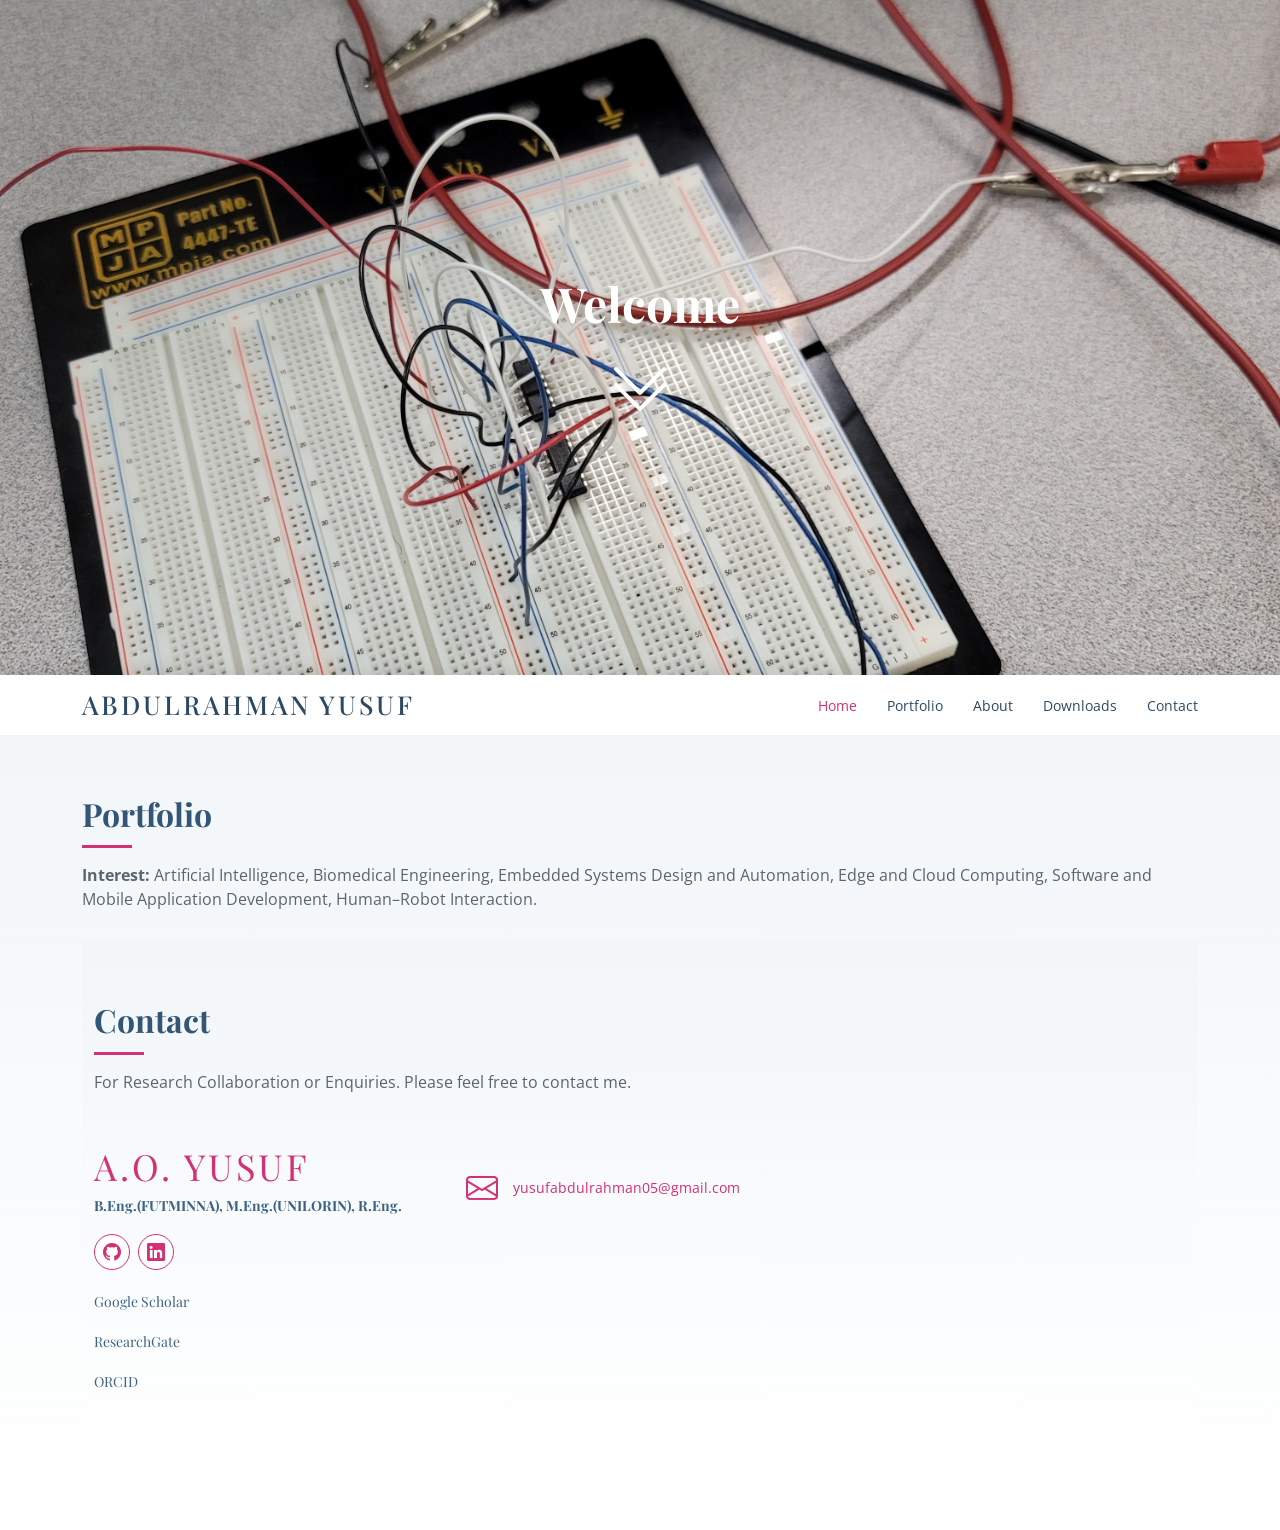
==== commit b284c39e: "update" ====
--- a/index.html
+++ b/index.html
@@ -87,512 +87,12 @@
             
             <strong>Interest: </strong>
             
-            Artificial Intelligence, Biomedical Engineering, Embedded Systems Design and Automation, Cloud Computing, Software and Mobile Application Development. 
+            Artificial Intelligence, Biomedical Engineering, Embedded Systems Design and Automation, Edge and Cloud Computing, Software and Mobile Application Development, Human–Robot Interaction. 
             </p>
           
         </div>
 
-        <div class="row">
-          <div class="col-lg-12 d-flex justify-content-center">
-            <ul id="portfolio-flters">
-              <li data-filter="*" class="filter-active">All</li>
-              <li data-filter=".filter-auto">Embedded Systems</li>
-              <li data-filter=".filter-logger">Data Acquisition System</li>
-              <li data-filter=".filter-control">System Automation</li>
-              <li data-filter=".filter-soft">Software Development</li>
-              <li data-filter=".filter-mobile">Mobile Application</li>
-            </ul>
-          </div>
-        </div>
-
-        <div class="row portfolio-container">
-
-          <div class="col-lg-4 col-md-6 portfolio-item filter-auto">
-            <div class="portfolio-wrap">
-              <img src="assets/img/automobile/final.jpg" class="img-fluid" alt="">
-              <div class="portfolio-info">
-                <h4>E-Car Key</h4>
-                <p>Schemetic Design</p>
-              </div>
-              <div class="portfolio-links">
-                <a href="assets/img/automobile/final.jpg" data-gallery="portfolioGallery" class="portfolio-lightbox" title="Automobile Automation"><i class="bx bx-plus"></i></a>
-               <!-- <a href="portfolio-details.html" title="More Details"><i class="bx bx-link"></i></a> -->
-              </div>
-            </div>
-          </div>
-
-          <div class="col-lg-4 col-md-6 portfolio-item filter-auto">
-            <div class="portfolio-wrap">
-              <img src="assets/img/automobile/inner_prototype.jpg" class="img-fluid" alt="">
-              <div class="portfolio-info">
-                <h4>E-Car Key</h4>
-                <p>Hardware</p>
-              </div>
-              <div class="portfolio-links">
-                <a href="assets/img/automobile/inner_prototype.jpg" data-gallery="portfolioGallery" class="portfolio-lightbox" title="Automobile Automation"><i class="bx bx-plus"></i></a>
-               <!-- <a href="portfolio-details.html" title="More Details"><i class="bx bx-link"></i></a> -->
-              </div>
-            </div>
-          </div>
-
-          <div class="col-lg-4 col-md-6 portfolio-item filter-auto">
-            <div class="portfolio-wrap">
-              <img src="assets/img/automobile/working.jpg" class="img-fluid" alt="">
-              <div class="portfolio-info">
-                <h4>E-Car Key</h4>
-                <p>Testing the Developed System</p>
-              </div>
-              <div class="portfolio-links">
-                <a href="assets/img/automobile/inner_prototype.jpg" data-gallery="portfolioGallery" class="portfolio-lightbox" title="Automobile Automation"><i class="bx bx-plus"></i></a>
-               <!-- <a href="portfolio-details.html" title="More Details"><i class="bx bx-link"></i></a> -->
-              </div>
-            </div>
-          </div>
-
-          <div class="col-lg-4 col-md-6 portfolio-item filter-control">
-            <div class="portfolio-wrap">
-              <img src="assets/img/control/clc.jpg" class="img-fluid" alt="">
-              <div class="portfolio-info">
-                <h4>Cloud-based Load Control and Energy Monitoring System</h4>
-                <p>Hardware</p>
-              </div>
-              <div class="portfolio-links">
-                <a href="assets/img/control/clc.jpg" data-gallery="portfolioGallery" class="portfolio-lightbox" title="Load-based Control and Energy Monitoring System"><i class="bx bx-plus"></i></a>
-                <!--<a href="portfolio-details.html" title="More Details"><i class="bx bx-link"></i></a>-->
-              </div>
-            </div>
-          </div>
-
-          <div class="col-lg-4 col-md-6 portfolio-item filter-control">
-            <div class="portfolio-wrap">
-              <img src="assets/img/control/library.jpg" class="img-fluid" alt="">
-              <div class="portfolio-info">
-                <h4>Home Automation System</h4>
-                <p>Design</p>
-              </div>
-              <div class="portfolio-links">
-                <a href="assets/img/control/library.jpg" data-gallery="portfolioGallery" class="portfolio-lightbox" title="Automation System"><i class="bx bx-plus"></i></a>
-                <!--<a href="portfolio-details.html" title="More Details"><i class="bx bx-link"></i></a>-->
-              </div>
-            </div>
-          </div>
-
-          <div class="col-lg-4 col-md-6 portfolio-item filter-control">
-            <div class="portfolio-wrap">
-              <img src="assets/img/control/automation.jpg" class="img-fluid" alt="">
-              <div class="portfolio-info">
-                <h4>Home Automation System</h4>
-                <p>Hardware</p>
-              </div>
-              <div class="portfolio-links">
-                <a href="assets/img/control/automation.jpg" data-gallery="portfolioGallery" class="portfolio-lightbox" title="Automation System"><i class="bx bx-plus"></i></a>
-                <!--<a href="portfolio-details.html" title="More Details"><i class="bx bx-link"></i></a>-->
-              </div>
-            </div>
-          </div>
-
-          <div class="col-lg-4 col-md-6 portfolio-item filter-auto">
-            <div class="portfolio-wrap">
-              <img src="assets/img/automobile/board.jpg" class="img-fluid" alt="">
-              <div class="portfolio-info">
-                <h4>E-Car Key</h4>
-                <p>System Board</p>
-              </div>
-              <div class="portfolio-links">
-                <a href="assets/img/automobile/board.jpg" data-gallery="portfolioGallery" class="portfolio-lightbox" title="Automobile Automation"><i class="bx bx-plus"></i></a>
-               <!-- <a href="portfolio-details.html" title="More Details"><i class="bx bx-link"></i></a> -->
-              </div>
-            </div>
-          </div>
-
-
-          <div class="col-lg-4 col-md-6 portfolio-item filter-auto">
-            <div class="portfolio-wrap">
-              <img src="assets/img/automobile/artwork.jpg" class="img-fluid" alt="">
-              <div class="portfolio-info">
-                <h4>E-Car Key</h4>
-                <p>PCB Design</p>
-              </div>
-              <div class="portfolio-links">
-                <a href="assets/img/automobile/artwork.jpg" data-gallery="portfolioGallery" class="portfolio-lightbox" title="Automobile Automation"><i class="bx bx-plus"></i></a>
-               <!-- <a href="portfolio-details.html" title="More Details"><i class="bx bx-link"></i></a> -->
-              </div>
-            </div>
-          </div>
-
-          <div class="col-lg-4 col-md-6 portfolio-item filter-auto">
-            <div class="portfolio-wrap">
-              <img src="assets/img/automobile/inter.jpg" class="img-fluid" alt="">
-              <div class="portfolio-info">
-                <h4>E-Car Key</h4>
-                <p>Mobile Interface</p>
-              </div>
-              <div class="portfolio-links">
-                <a href="assets/img/automobile/inter.jpg" data-gallery="portfolioGallery" class="portfolio-lightbox" title="Automobile Automation"><i class="bx bx-plus"></i></a>
-               <!-- <a href="portfolio-details.html" title="More Details"><i class="bx bx-link"></i></a> -->
-              </div>
-            </div>
-          </div>
-
-          <div class="col-lg-4 col-md-6 portfolio-item filter-logger">
-            <div class="portfolio-wrap">
-              <img src="assets/img/datalogger/logging_temp_interface.JPG" class="img-fluid" alt="">
-              <div class="portfolio-info">
-                <h4>5-Channel Temperature Datalogger</h4>
-                <p>Software Interface</p>
-              </div>
-              <div class="portfolio-links">
-                <a href="assets/img/datalogger/logging_temp_interface.JPG" data-gallery="portfolioGallery" class="portfolio-lightbox" title="Temperature Datalogger"><i class="bx bx-plus"></i></a>
-               <!-- <a href="portfolio-details.html" title="More Details"><i class="bx bx-link"></i></a>-->
-              </div>
-            </div>
-          </div>
-
-          <div class="col-lg-4 col-md-6 portfolio-item filter-logger">
-            <div class="portfolio-wrap">
-              <img src="assets/img/datalogger/temp_logger.jpg" class="img-fluid" alt="">
-              <div class="portfolio-info">
-                <h4>5-Channel Temperature Datalogger</h4>
-                <p>Hardware Interface</p>
-              </div>
-              <div class="portfolio-links">
-                <a href="assets/img/datalogger/temp_logger.jpg" data-gallery="portfolioGallery" class="portfolio-lightbox" title="Temperature Datalogger"><i class="bx bx-plus"></i></a>
-               <!-- <a href="portfolio-details.html" title="More Details"><i class="bx bx-link"></i></a>-->
-              </div>
-            </div>
-          </div>
-
-          <div class="col-lg-4 col-md-6 portfolio-item filter-logger">
-            <div class="portfolio-wrap">
-              <img src="assets/img/datalogger/logging_time_set.JPG" class="img-fluid" alt="">
-              <div class="portfolio-info">
-                <h4>5-Channel Temperature Datalogger</h4>
-                <p>Logging Time Set Interface</p>
-              </div>
-              <div class="portfolio-links">
-                <a href="assets/img/datalogger/logging_time_set.JPG" data-gallery="portfolioGallery" class="portfolio-lightbox" title="Temperature Datalogger"><i class="bx bx-plus"></i></a>
-               <!-- <a href="portfolio-details.html" title="More Details"><i class="bx bx-link"></i></a>-->
-              </div>
-            </div>
-          </div>
-
-          <div class="col-lg-4 col-md-6 portfolio-item filter-soft">
-            <div class="portfolio-wrap">
-              <img src="assets/img/software/stego_login.JPG" class="img-fluid" alt="">
-              <div class="portfolio-info">
-                <h4>STEGANOGRAPHY</h4>
-                <p>Login Interface</p>
-              </div>
-              <div class="portfolio-links">
-                <a href="assets/img/software/stego_login.JPG" data-gallery="portfolioGallery" class="portfolio-lightbox" title="Login Interface"><i class="bx bx-plus"></i></a>
-              <!--  <a href="portfolio-details.html" title="More Details"><i class="bx bx-link"></i></a> -->
-              </div>
-            </div>
-          </div>
-
-          <div class="col-lg-4 col-md-6 portfolio-item filter-soft">
-            <div class="portfolio-wrap">
-              <img src="assets/img/software/stego-encrypt.JPG" class="img-fluid" alt="">
-              <div class="portfolio-info">
-                <h4>STEGANOGRAPHY</h4>
-                <p>Encryption Interface</p>
-              </div>
-              <div class="portfolio-links">
-                <a href="assets/img/software/stego-encrypt.JPG" data-gallery="portfolioGallery" class="portfolio-lightbox" title="Encryption Interface"><i class="bx bx-plus"></i></a>
-              <!--  <a href="portfolio-details.html" title="More Details"><i class="bx bx-link"></i></a> -->
-              </div>
-            </div>
-          </div>
-
-          <div class="col-lg-4 col-md-6 portfolio-item filter-soft">
-            <div class="portfolio-wrap">
-              <img src="assets/img/software/stego-decrypt.JPG" class="img-fluid" alt="">
-              <div class="portfolio-info">
-                <h4>STEGANOGRAPHY</h4>
-                <p>Decryption Interface</p>
-              </div>
-              <div class="portfolio-links">
-                <a href="assets/img/software/stego-decrypt.JPG" data-gallery="portfolioGallery" class="portfolio-lightbox" title="Decryption Interface"><i class="bx bx-plus"></i></a>
-              <!--  <a href="portfolio-details.html" title="More Details"><i class="bx bx-link"></i></a> -->
-              </div>
-            </div>
-          </div>
-
-          <div class="col-lg-4 col-md-6 portfolio-item filter-mobile">
-            <div class="portfolio-wrap">
-              <img src="assets/img/mobile/bridge_soft_jpg.jpg" class="img-fluid" alt="">
-              <div class="portfolio-info">
-                <h4>Bridge Monitoring System</h4>
-                <p>Software Interface</p>
-              </div>
-              <div class="portfolio-links">
-                <a href="assets/img/mobile/bridge_soft_jpg.jpg" data-gallery="portfolioGallery" class="portfolio-lightbox" title="Data Logging Mobile Application"><i class="bx bx-plus"></i></a>
-              <!--  <a href="portfolio-details.html" title="More Details"><i class="bx bx-link"></i></a> -->
-              </div>
-            </div>
-          </div>
-
-          <div class="col-lg-4 col-md-6 portfolio-item filter-mobile">
-            <div class="portfolio-wrap">
-              <img src="assets/img/mobile/bridge_hard.jpg" class="img-fluid" alt="">
-              <div class="portfolio-info">
-                <h4>Bridge Monitoring System</h4>
-                <p>Hardware Interface</p>
-              </div>
-              <div class="portfolio-links">
-                <a href="assets/img/mobile/bridge_hard.jpg" data-gallery="portfolioGallery" class="portfolio-lightbox" title="Data Logging Mobile Application"><i class="bx bx-plus"></i></a>
-              <!--  <a href="portfolio-details.html" title="More Details"><i class="bx bx-link"></i></a> -->
-              </div>
-            </div>
-          </div>
-
-          <div class="col-lg-4 col-md-6 portfolio-item filter-mobile">
-            <div class="portfolio-wrap">
-              <img src="assets/img/mobile/incubator_jpg.jpg" class="img-fluid" alt="">
-              <div class="portfolio-info">
-                <h4>Egg Incubator Mobile App Control System</h4>
-                <p>Software Interface</p>
-              </div>
-              <div class="portfolio-links">
-                <a href="assets/img/mobile/incubator_jpg.jpg" data-gallery="portfolioGallery" class="portfolio-lightbox" title="Mobile Control System"><i class="bx bx-plus"></i></a>
-              <!--  <a href="portfolio-details.html" title="More Details"><i class="bx bx-link"></i></a> -->
-              </div>
-            </div>
-          </div>
-
-
-        </div>
-
-      </div>
-    </section><!-- End Portfolio Section -->
-
-
-      <!-- ======= About Section ======= -->
-      <section id="about" class="about">
-        <div class="container">
-  
-          <div class="row no-gutters">
-            <div class="image col-xl-5 d-flex align-items-stretch justify-content-center justify-content-lg-start"></div>
-            <div class="col-xl-7 ps-0 ps-lg-5 pe-lg-1 d-flex align-items-stretch">
-              <div class="content d-flex flex-column justify-content-center">
-                <h4>Projects, Experience, Research and Publications</h4>
-                <a href="assets/pdf/curriculum.pdf" title="Curriculum Vitae"><i class="bx bx-link"></i>
-               
-                  <strong>Resume</strong>
-                
-              </a>
-                <div class="row">
-                  <div class="col-md-6 d-md-flex align-items-md-stretch">
-                    <div class="count-box">
-                      <i class="bi bi-journal-richtext"></i>
-                      <span data-purecounter-start="0" data-purecounter-end="15" data-purecounter-duration="1" class="purecounter"></span>
-                      <a href="https://scholar.google.com/citations?hl=en&authuser=2&user=0m0f3SoAAAAJ" title="Research Publications"><p><strong>Research Publications:</strong> Journal Articles, Patents, Conferences, Books and Thesis</p></a>
-                    </div>
-                  </div>
-  
-                  <div class="col-md-6 d-md-flex align-items-md-stretch">
-                    <div class="count-box">
-                      <i class="bi bi-journal-richtext"></i>
-                      <span data-purecounter-start="0" data-purecounter-end="20" data-purecounter-duration="1" class="purecounter"></span>
-                      <a href="assets/pdf/projects.pdf" title="Project Executed"><p><strong>Major Research Projects</strong> in Embedded Systems Design and Software development</p></a>
-                    </div>
-                  </div>
-
-  
-                  <div class="col-md-6 d-md-flex align-items-md-stretch">
-                    <div class="count-box">
-                      <i class="bi bi-clock"></i>
-                      <span data-purecounter-start="0" data-purecounter-end="12" data-purecounter-duration="1" class="purecounter"></span>
-                      <p><strong>Years of experience</strong> in Embedded Systems Design and Software development</p>
-                    </div>
-                  </div>
-
-                  <div class="col-md-6 d-md-flex align-items-md-stretch">
-                    <div class="count-box">
-                      <i class="bi bi-award"></i>
-                      <span data-purecounter-start="0" data-purecounter-end="6" data-purecounter-duration="1" class="purecounter"></span>
-                      <a href="assets/pdf/award.pdf" title="Award and Distinction"><p><strong>Awards and Distinctions</strong> </p></a>
-                    </div>
-
-
-                  </div>
-                </div>
-              </div><!-- End .content-->
-            </div>
-          </div>
-  
-        </div>
-      </section><!-- End About Section -->
-
-        <!-- ======= Skills Section ======= -->
-    <section id="skills" class="skills section-bg">
-      <div class="container">
-
-        <div class="section-title">
-          <h2>Skills</h2>
-          <!--
-          <p>He suffers great pains. The consequences of his avoidance had to do with some. May they be the main game. No one had any desire. And no one who hinders receives them otherwise. It is because he shuns the services which he's been in the advantage of.</p>
-          -->
-        </div>
-
-        <div class="row skills-content">
-
-          <div class="col-lg-6">
-
-            <div class="progress">
-              <span class="skill">PYTHON, R, Machine Learning<i class="val">100%</i></span>
-              <div class="progress-bar-wrap">
-                <div class="progress-bar" role="progressbar" aria-valuenow="100" aria-valuemin="0" aria-valuemax="100"></div>
-              </div>
-            </div>
-
-            <div class="progress">
-              <span class="skill">SWIFT (iOS Mobile Application Development)<i class="val">100%</i></span>
-              <div class="progress-bar-wrap">
-                <div class="progress-bar" role="progressbar" aria-valuenow="100" aria-valuemin="0" aria-valuemax="100"></div>
-              </div>
-            </div>
-
-            <div class="progress">
-              <span class="skill">C, C++, VISUAL C# (.NET)<i class="val">100%</i></span>
-              <div class="progress-bar-wrap">
-                <div class="progress-bar" role="progressbar" aria-valuenow="100" aria-valuemin="0" aria-valuemax="100"></div>
-              </div>
-            </div>
-
-            <div class="progress">
-              <span class="skill">Embedded C, C++<i class="val">100%</i></span>
-              <div class="progress-bar-wrap">
-                <div class="progress-bar" role="progressbar" aria-valuenow="100" aria-valuemin="0" aria-valuemax="100"></div>
-              </div>
-            </div>
-
-            
-
-            <div class="progress">
-              <span class="skill">HTML, CSS, Javascript, PHP, SQL<i class="val">100%</i></span>
-              <div class="progress-bar-wrap">
-                <div class="progress-bar" role="progressbar" aria-valuenow="100" aria-valuemin="0" aria-valuemax="100"></div>
-              </div>
-            </div>
-
-          </div>
-
-          <div class="col-lg-6">
-
-            <div class="progress">
-              <span class="skill">MATLAB<i class="val">100%</i></span>
-              <div class="progress-bar-wrap">
-                <div class="progress-bar" role="progressbar" aria-valuenow="100" aria-valuemin="0" aria-valuemax="100"></div>
-              </div>
-            </div>
-            
-            
-            <div class="progress">
-              <span class="skill">AutoCAD, COMSOL<i class="val">100%</i></span>
-              <div class="progress-bar-wrap">
-                <div class="progress-bar" role="progressbar" aria-valuenow="100" aria-valuemin="0" aria-valuemax="100"></div>
-              </div>
-            </div>
-
-           
-            <div class="progress">
-              <span class="skill">Django, Flask, Laravel<i class="val">95%</i></span>
-              <div class="progress-bar-wrap">
-                <div class="progress-bar" role="progressbar" aria-valuenow="95" aria-valuemin="0" aria-valuemax="100"></div>
-              </div>
-            </div>
-
-            
-
-            <div class="progress">
-              <span class="skill">AWS, Google, Microsoft Azure Cloud Computing<i class="val">95%</i></span>
-              <div class="progress-bar-wrap">
-                <div class="progress-bar" role="progressbar" aria-valuenow="95" aria-valuemin="0" aria-valuemax="100"></div>
-              </div>
-            </div>
-
-<!--
-            <div class="progress">
-              <span class="skill">PHP & MySql <i class="val">95%</i></span>
-              <div class="progress-bar-wrap">
-                <div class="progress-bar" role="progressbar" aria-valuenow="95" aria-valuemin="0" aria-valuemax="100"></div>
-              </div>
-            </div>
-          -->
-
-          </div>
-
-        </div>
-
-      </div>
-    </section><!-- End Skills Section -->
-
-
-    
-     <!-- ======= Download Section ======= -->
-     <section id="download" class="contact section-bg">
-      <div class="container">
-
-        <div class="section-title">
-          <h2>Download</h2>
-          <p>Feel Free to Download the Software. Happy Programming!!!.</p>
-          </div>
-
-          <table>
-            <p><strong>For Developers:</strong></p>
-
-            <tr>
-              <th class="button">S/No.</th>
-              <th class="button">Software</th>
-              <th class="button">Description</th>
-              <th class="button">Link</th>
-            </tr>
-
-            <tr>
-              <td class="button">1.</td>
-              <td class="button">Visual Studio Code</td>       
-              <td class="button">Visual Studio Code is a code editor optimized for building and debugging modern web and cloud applications.</td>
-              <td class="button"><a href="https://drive.google.com/file/d/1zYSpvfbUgRs06XczKXyBadBNMTfpB2N2/view?usp=sharing"><button class="btn" title="Download Visual Studio Code"><i class="fa fa-download"></i>Download</button></td></a>
-            </tr>
-
-            <tr>
-              <td class="button">2.</td>
-              <td class="button">MATLAB 2015 (Full Version Download)</td>
-              <td class="button">MATLAB is a programming and numeric computing platform use to analyze data, develop algorithms, and create models.</td>
-              <td class="button"><a href="https://drive.google.com/drive/folders/1zdj8uG5YUquxfEY8fB6HcpN1ROSiTOMO?usp=sharing"><button title="Download MATLAB 2015 (Full Version)" class="btn"><i class="fa fa-download"></i>Download</button></td></a>
-            </tr>
-            
-
-            <tr>
-              <td class="button">3.</td>
-              <td class="button">Github Desktop</td>
-              <td class="button">GitHub is a code hosting platform for version control and collaboration.</td>
-              <td class="button"><a href="https://drive.google.com/file/d/1zZG-LSL0lm-y78_URgRxCBI6-lQlzDq3/view?usp=sharing"><button title="Download Github Desktop" class="btn"><i class="fa fa-download"></i>Download</button></td></a>
-            </tr>
-
-
-            <tr>
-              <td class="button">4.</td>
-              <td class="button">Notepad++</td>
-              <td class="button">Notepad++ is a text and source code editor.</td>
-              <td class="button"><a href="https://drive.google.com/file/d/1z_8JrGSE3gMQmDGv-TZ-edg7QJ6CvCoF/view?usp=sharing"><button title="Download Notepad++" class="btn"><i class="fa fa-download"></i>Download</button></td></a>
-            </tr>
-
-            <tr>
-            <td class="button">5.</td>
-            <td class="button">Pycharm IDE</td>
-            <td class="button">PyCharm is an integrated development environment used in computer programming, specifically for the python programming language.</td>
-            <td class="button"><a href="https://drive.google.com/file/d/1zbjO1u8P6GVnWv2U52w3U5dm3tcD2GAQ/view?usp=sharing"><button title="Download Pycharm" class="btn"><i class="fa fa-download"></i>Download</button></td></a>
-          </tr>
-
-          </table>
-
-
-      </div>
-        </section><!-- End Download Section -->
-
-     <!-- ======= Contact Section ======= -->
+      <!-- ======= Contact Section ======= -->
      <section id="contact" class="contact section-bg">
       <div class="container">
 
@@ -669,11 +169,12 @@
           <div class="col-lg-4 col-md-4">
             <div class="info">
               
+              <!--
               <div class="d-flex align-items-center">
                 <i class="bi bi-geo-alt"></i>
                 <p>Kalamazoo, MI USA</p>
               </div>
-            
+            -->
 
               <div class="d-flex align-items-center mt-4">
                 <i class="bi bi-envelope"></i>
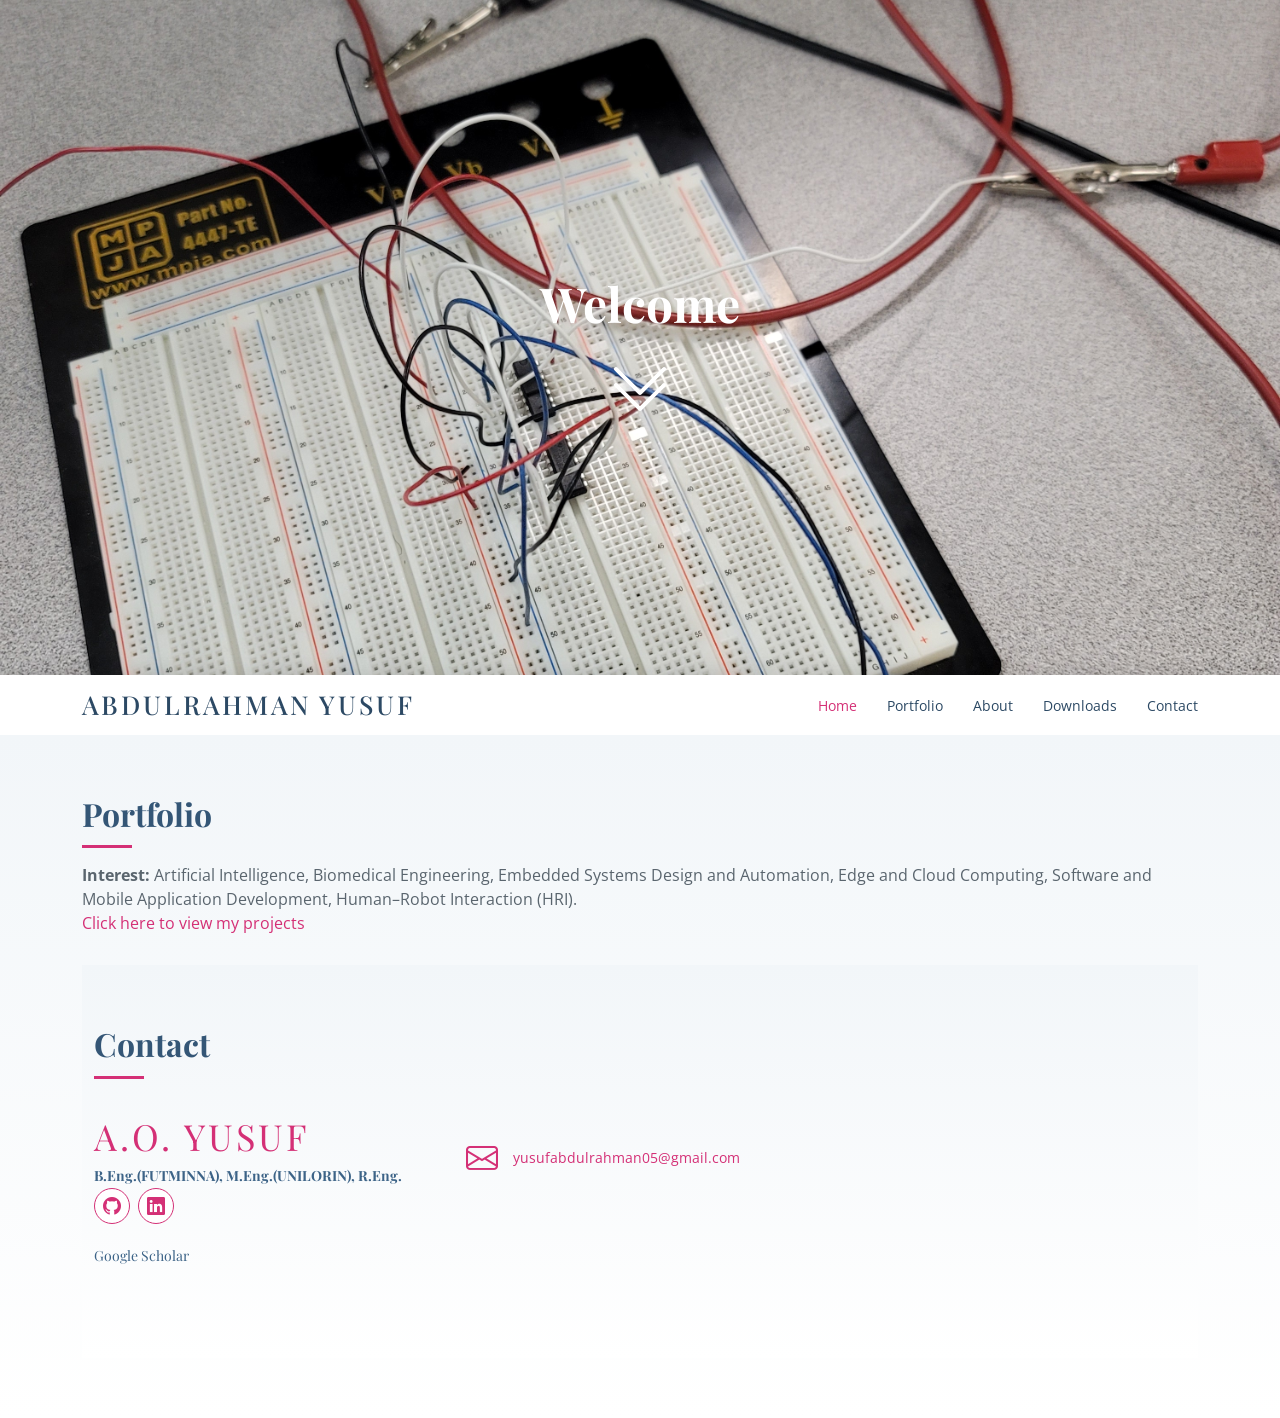
==== commit c006d9ff: "Update index.html" ====
--- a/index.html
+++ b/index.html
@@ -87,8 +87,10 @@
             
             <strong>Interest: </strong>
             
-            Artificial Intelligence, Biomedical Engineering, Embedded Systems Design and Automation, Edge and Cloud Computing, Software and Mobile Application Development, Human–Robot Interaction. 
+            Artificial Intelligence, Biomedical Engineering, Embedded Systems Design and Automation, Edge and Cloud Computing, Software and Mobile Application Development, Human–Robot Interaction (HRI). 
             </p>
+
+            <p><a href="https://labproject.com"><p>Click here to view my projects</p></a>
           
         </div>
 
@@ -98,7 +100,7 @@
 
         <div class="section-title">
           <h2>Contact</h2>
-          <p> For Research Collaboration or Enquiries. Please feel free to contact me.</p>
+         <!-- <p> For Research Collaboration or Enquiries. Please feel free to contact me.</p> -- >
         </div>
 
           <!--
@@ -159,8 +161,10 @@
                 <a href="https://www.linkedin.com/in/abdulrahman-yusuf-3886821a7/" title="Linkedin" class="linkedin"><i class="bi bi-linkedin"></i></a>
               </div>
               <a href="https://scholar.google.com/citations?hl=en&authuser=2&user=0m0f3SoAAAAJ" title="Google Scholar"><p>Google Scholar</p></a>
+              <!--
               <a href="https://www.researchgate.net/profile/Abdulrahman_Yusuf7" title="ResearchGate"><p>ResearchGate</p></a>
               <a href="https://orcid.org/0000-0003-4835-2358" title="ORCID"><p>ORCID</p></a>
+            -->
             </div>
           </div>
 
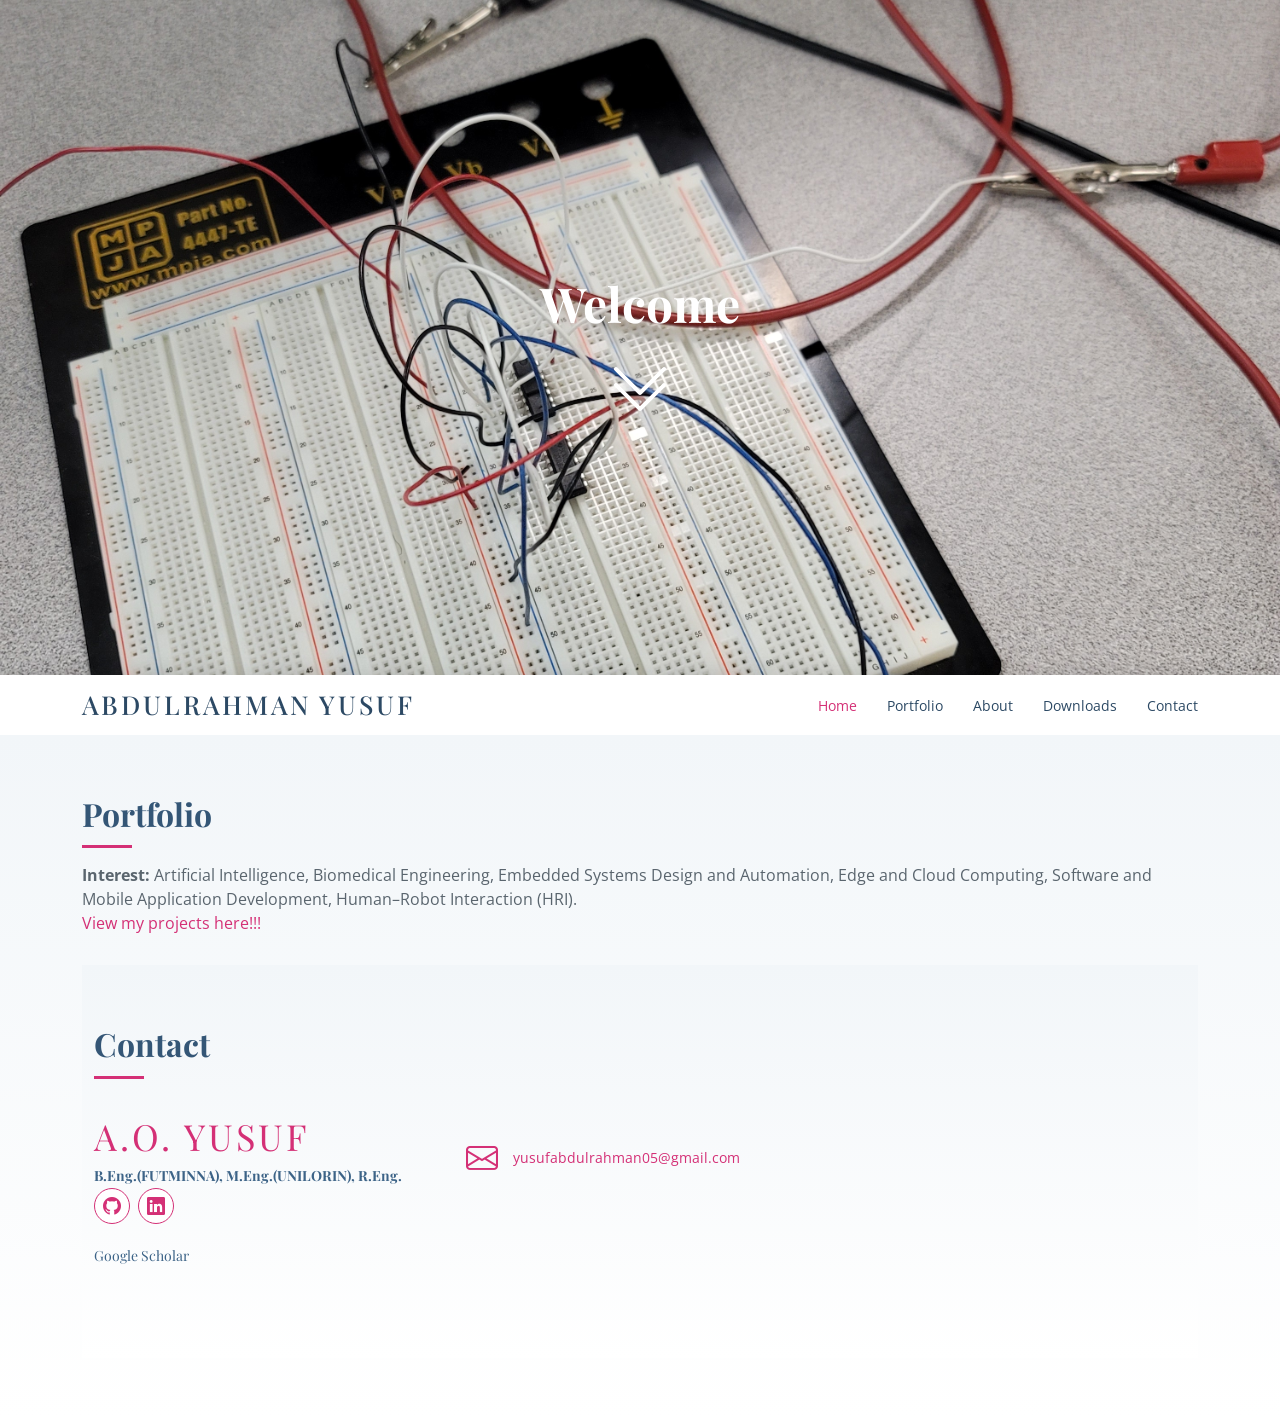
==== commit 5e228af0: "Update index.html" ====
--- a/index.html
+++ b/index.html
@@ -90,7 +90,7 @@
             Artificial Intelligence, Biomedical Engineering, Embedded Systems Design and Automation, Edge and Cloud Computing, Software and Mobile Application Development, Human–Robot Interaction (HRI). 
             </p>
 
-            <p><a href="https://labproject.com"><p>Click here to view my projects</p></a>
+            <p><a href="https://labproject.com"><p>View my projects here!!!</p></a>
           
         </div>
 
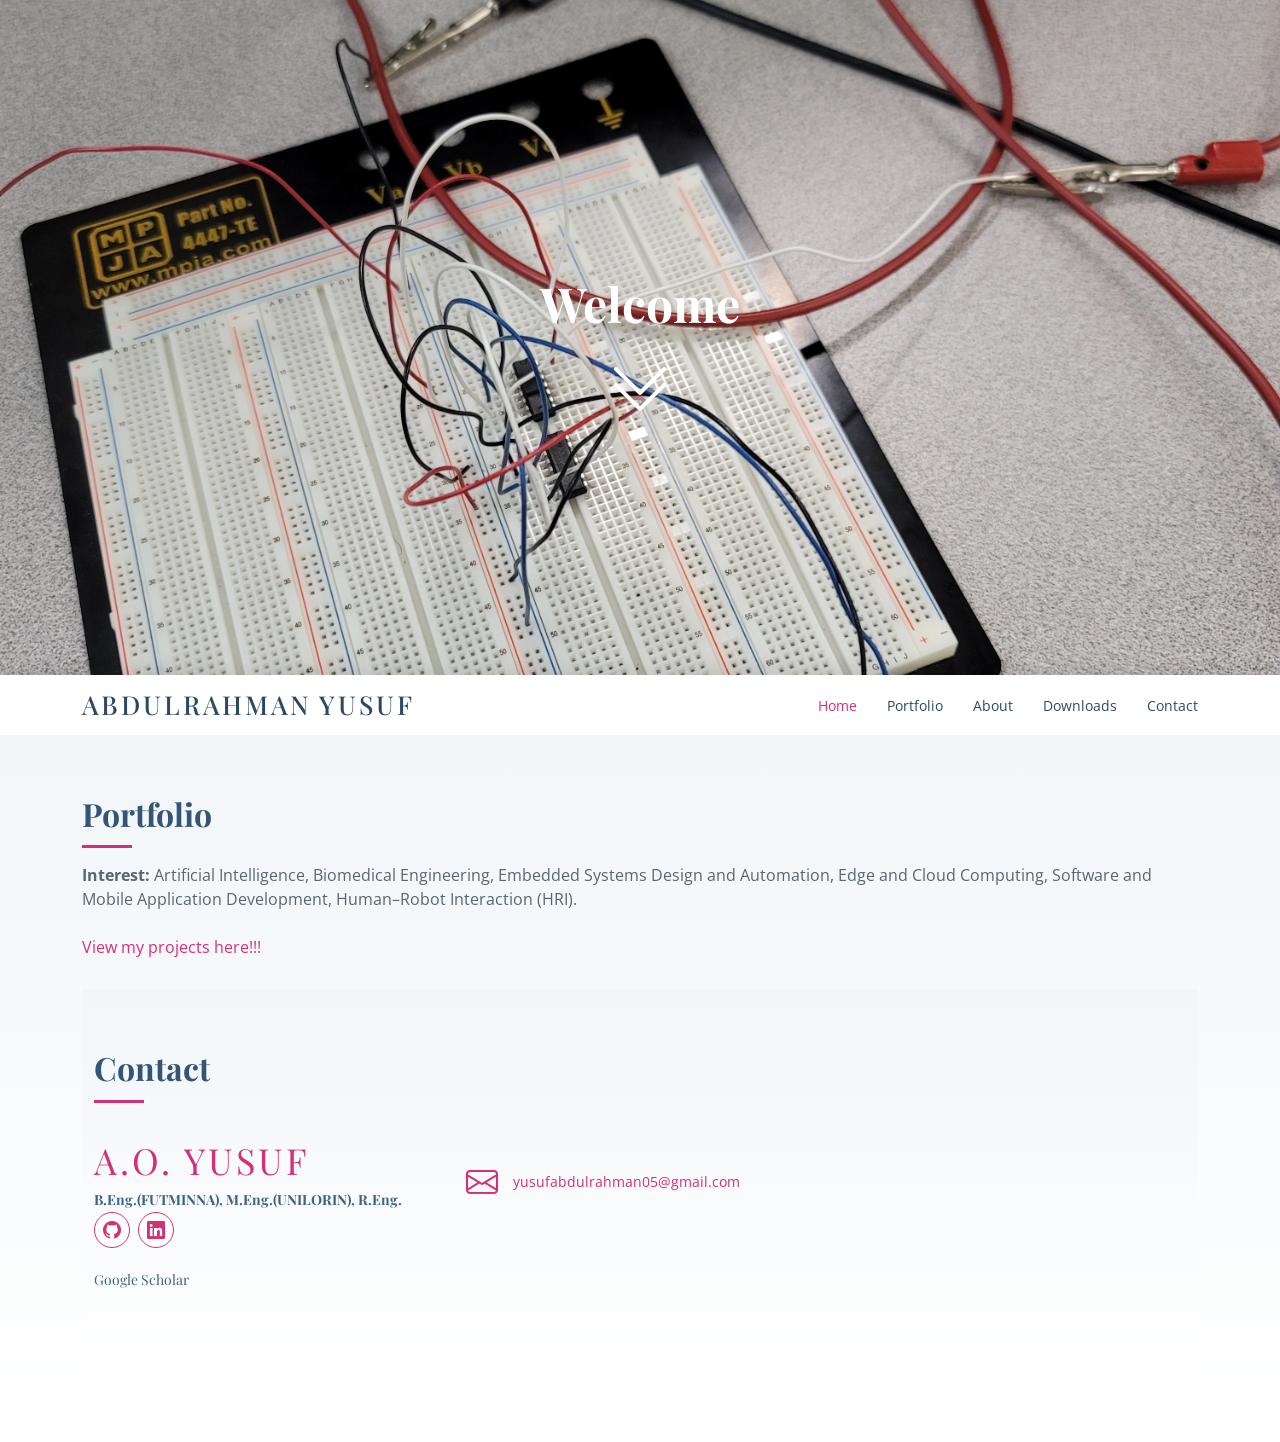
==== commit 0fdb7e9f: "Update index.html" ====
--- a/index.html
+++ b/index.html
@@ -89,8 +89,8 @@
             
             Artificial Intelligence, Biomedical Engineering, Embedded Systems Design and Automation, Edge and Cloud Computing, Software and Mobile Application Development, Human–Robot Interaction (HRI). 
             </p>
-
-            <p><a href="https://labproject.com"><p>View my projects here!!!</p></a>
+              <br>
+            <p><a href="https://labprojectwork.com"><p>View my projects here!!!</p></a>
           
         </div>
 
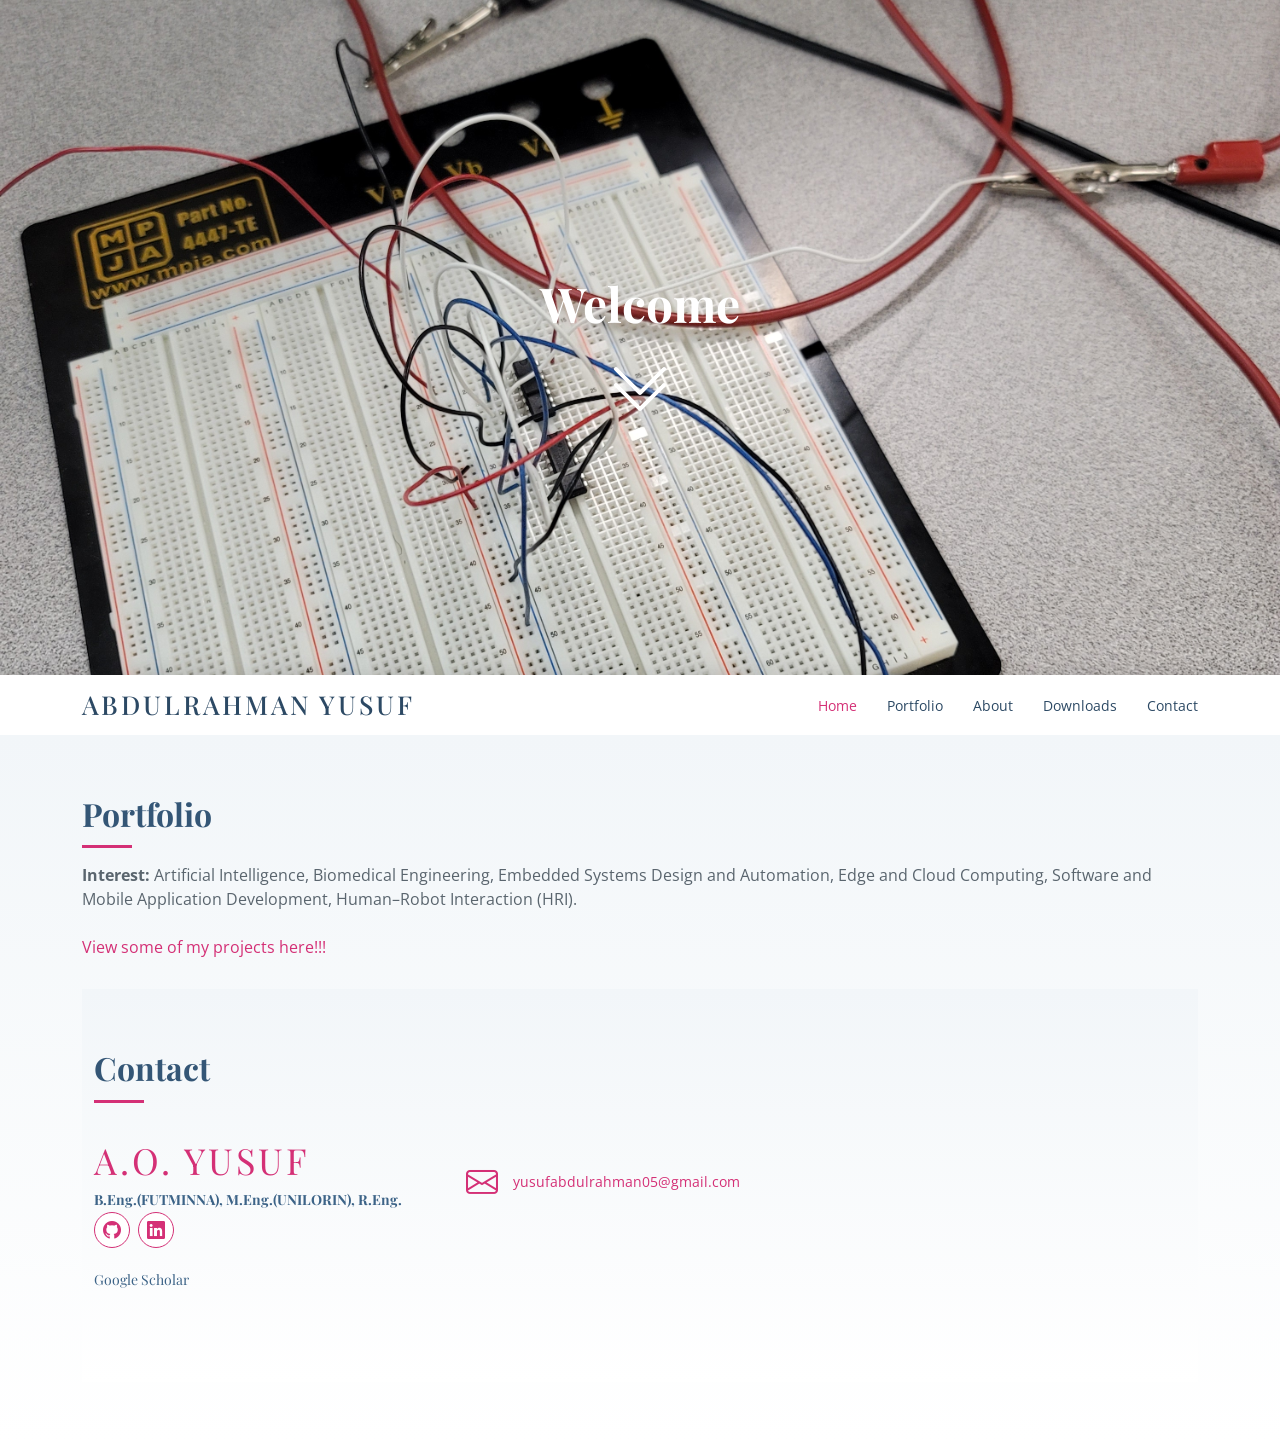
==== commit 7e30060a: "Update index.html" ====
--- a/index.html
+++ b/index.html
@@ -90,7 +90,7 @@
             Artificial Intelligence, Biomedical Engineering, Embedded Systems Design and Automation, Edge and Cloud Computing, Software and Mobile Application Development, Human–Robot Interaction (HRI). 
             </p>
               <br>
-            <p><a href="https://labprojectwork.com"><p>View my projects here!!!</p></a>
+            <p><a href="https://labprojectwork.com/"><p>View some of my projects here!!!</p></a>
           
         </div>
 
